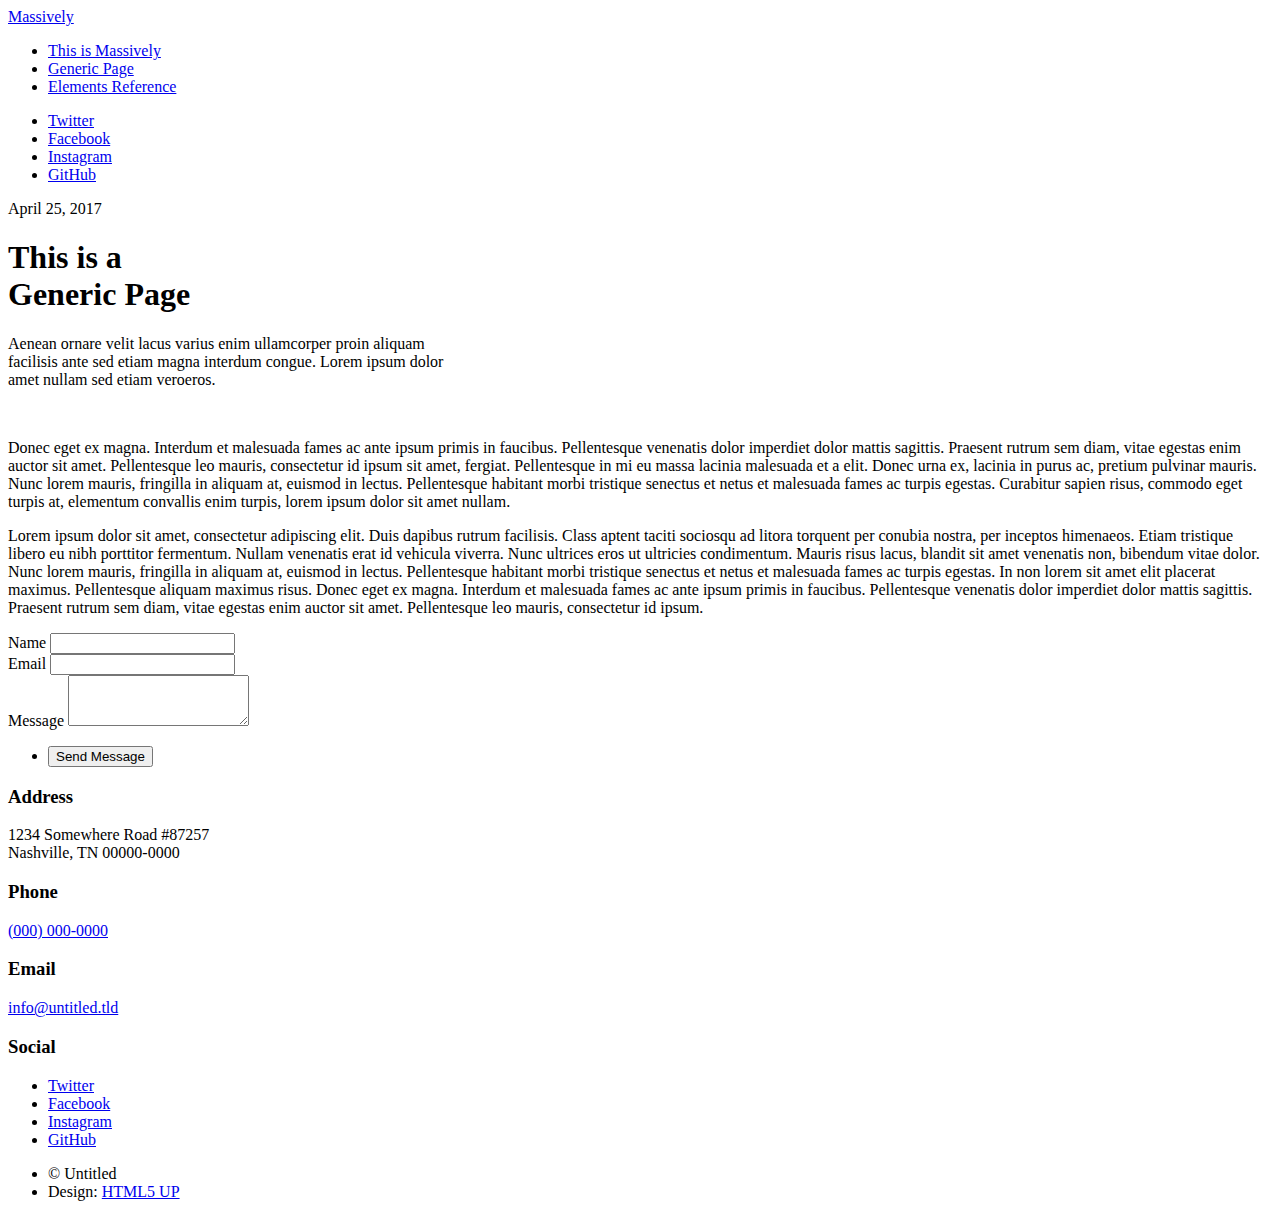
==== generic.html @ 92c09d1a "Added files for new website" ====
<!DOCTYPE HTML>
<!--
	Massively by HTML5 UP
	html5up.net | @ajlkn
	Free for personal and commercial use under the CCA 3.0 license (html5up.net/license)
-->
<html>
	<head>
		<title>Generic Page - Massively by HTML5 UP</title>
		<meta charset="utf-8" />
		<meta name="viewport" content="width=device-width, initial-scale=1, user-scalable=no" />
		<link rel="stylesheet" href="assets/css/main.css" />
		<noscript><link rel="stylesheet" href="assets/css/noscript.css" /></noscript>
	</head>
	<body class="is-preload">

		<!-- Wrapper -->
			<div id="wrapper">

				<!-- Header -->
					<header id="header">
						<a href="index.html" class="logo">Massively</a>
					</header>

				<!-- Nav -->
					<nav id="nav">
						<ul class="links">
							<li><a href="index.html">This is Massively</a></li>
							<li class="active"><a href="generic.html">Generic Page</a></li>
							<li><a href="elements.html">Elements Reference</a></li>
						</ul>
						<ul class="icons">
							<li><a href="#" class="icon brands fa-twitter"><span class="label">Twitter</span></a></li>
							<li><a href="#" class="icon brands fa-facebook-f"><span class="label">Facebook</span></a></li>
							<li><a href="#" class="icon brands fa-instagram"><span class="label">Instagram</span></a></li>
							<li><a href="#" class="icon brands fa-github"><span class="label">GitHub</span></a></li>
						</ul>
					</nav>

				<!-- Main -->
					<div id="main">

						<!-- Post -->
							<section class="post">
								<header class="major">
									<span class="date">April 25, 2017</span>
									<h1>This is a<br />
									Generic Page</h1>
									<p>Aenean ornare velit lacus varius enim ullamcorper proin aliquam<br />
									facilisis ante sed etiam magna interdum congue. Lorem ipsum dolor<br />
									amet nullam sed etiam veroeros.</p>
								</header>
								<div class="image main"><img src="images/pic01.jpg" alt="" /></div>
								<p>Donec eget ex magna. Interdum et malesuada fames ac ante ipsum primis in faucibus. Pellentesque venenatis dolor imperdiet dolor mattis sagittis. Praesent rutrum sem diam, vitae egestas enim auctor sit amet. Pellentesque leo mauris, consectetur id ipsum sit amet, fergiat. Pellentesque in mi eu massa lacinia malesuada et a elit. Donec urna ex, lacinia in purus ac, pretium pulvinar mauris. Nunc lorem mauris, fringilla in aliquam at, euismod in lectus. Pellentesque habitant morbi tristique senectus et netus et malesuada fames ac turpis egestas. Curabitur sapien risus, commodo eget turpis at, elementum convallis enim turpis, lorem ipsum dolor sit amet nullam.</p>
								<p>Lorem ipsum dolor sit amet, consectetur adipiscing elit. Duis dapibus rutrum facilisis. Class aptent taciti sociosqu ad litora torquent per conubia nostra, per inceptos himenaeos. Etiam tristique libero eu nibh porttitor fermentum. Nullam venenatis erat id vehicula viverra. Nunc ultrices eros ut ultricies condimentum. Mauris risus lacus, blandit sit amet venenatis non, bibendum vitae dolor. Nunc lorem mauris, fringilla in aliquam at, euismod in lectus. Pellentesque habitant morbi tristique senectus et netus et malesuada fames ac turpis egestas. In non lorem sit amet elit placerat maximus. Pellentesque aliquam maximus risus. Donec eget ex magna. Interdum et malesuada fames ac ante ipsum primis in faucibus. Pellentesque venenatis dolor imperdiet dolor mattis sagittis. Praesent rutrum sem diam, vitae egestas enim auctor sit amet. Pellentesque leo mauris, consectetur id ipsum.</p>
							</section>

					</div>

				<!-- Footer -->
					<footer id="footer">
						<section>
							<form method="post" action="#">
								<div class="fields">
									<div class="field">
										<label for="name">Name</label>
										<input type="text" name="name" id="name" />
									</div>
									<div class="field">
										<label for="email">Email</label>
										<input type="text" name="email" id="email" />
									</div>
									<div class="field">
										<label for="message">Message</label>
										<textarea name="message" id="message" rows="3"></textarea>
									</div>
								</div>
								<ul class="actions">
									<li><input type="submit" value="Send Message" /></li>
								</ul>
							</form>
						</section>
						<section class="split contact">
							<section class="alt">
								<h3>Address</h3>
								<p>1234 Somewhere Road #87257<br />
								Nashville, TN 00000-0000</p>
							</section>
							<section>
								<h3>Phone</h3>
								<p><a href="#">(000) 000-0000</a></p>
							</section>
							<section>
								<h3>Email</h3>
								<p><a href="#">info@untitled.tld</a></p>
							</section>
							<section>
								<h3>Social</h3>
								<ul class="icons alt">
									<li><a href="#" class="icon brands alt fa-twitter"><span class="label">Twitter</span></a></li>
									<li><a href="#" class="icon brands alt fa-facebook-f"><span class="label">Facebook</span></a></li>
									<li><a href="#" class="icon brands alt fa-instagram"><span class="label">Instagram</span></a></li>
									<li><a href="#" class="icon brands alt fa-github"><span class="label">GitHub</span></a></li>
								</ul>
							</section>
						</section>
					</footer>

				<!-- Copyright -->
					<div id="copyright">
						<ul><li>&copy; Untitled</li><li>Design: <a href="https://html5up.net">HTML5 UP</a></li></ul>
					</div>

			</div>

		<!-- Scripts -->
			<script src="assets/js/jquery.min.js"></script>
			<script src="assets/js/jquery.scrollex.min.js"></script>
			<script src="assets/js/jquery.scrolly.min.js"></script>
			<script src="assets/js/browser.min.js"></script>
			<script src="assets/js/breakpoints.min.js"></script>
			<script src="assets/js/util.js"></script>
			<script src="assets/js/main.js"></script>

	</body>
</html>
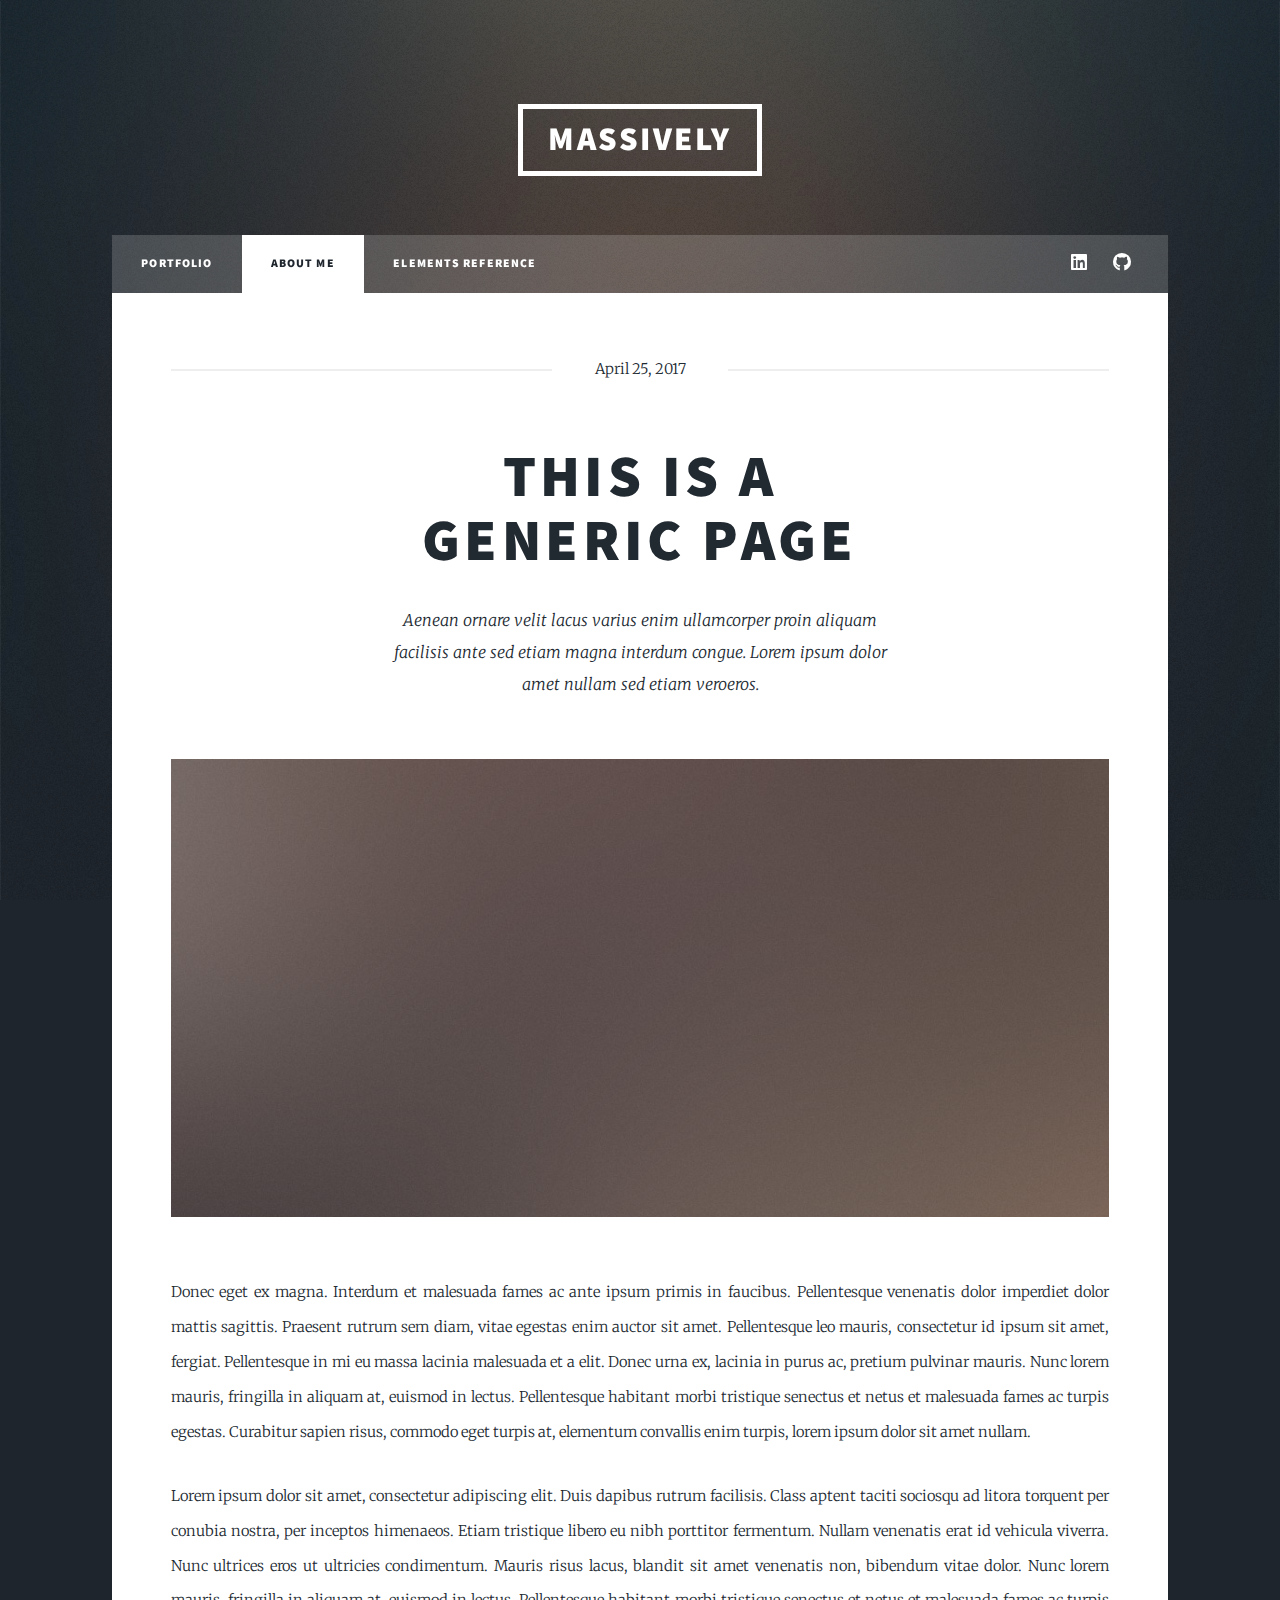
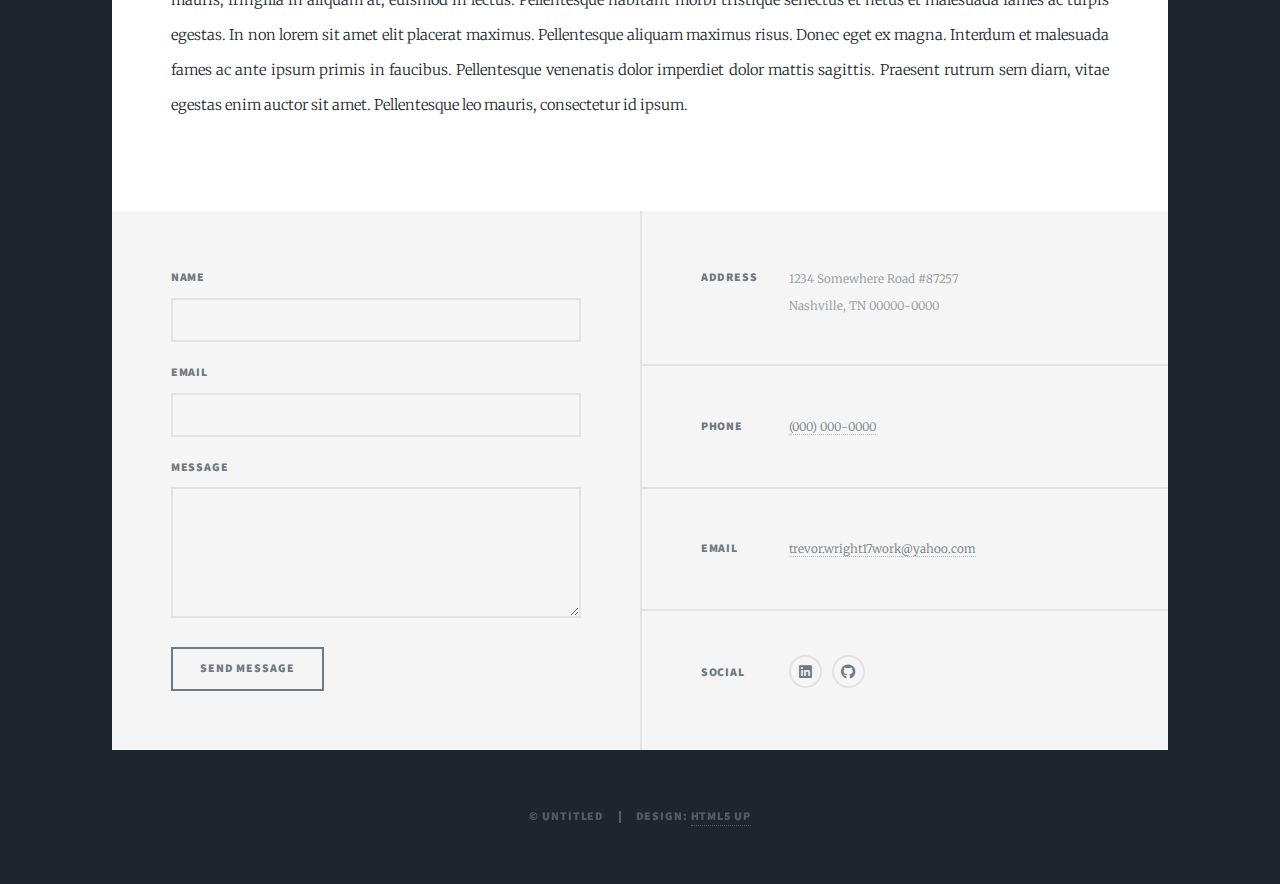
==== commit 36d21396: "updates to index.html and generic.html" ====
--- a/generic.html
+++ b/generic.html
@@ -25,15 +25,13 @@
 				<!-- Nav -->
 					<nav id="nav">
 						<ul class="links">
-							<li><a href="index.html">This is Massively</a></li>
-							<li class="active"><a href="generic.html">Generic Page</a></li>
+							<li><a href="index.html">Portfolio</a></li>
+							<li class="active"><a href="generic.html">About Me</a></li>
 							<li><a href="elements.html">Elements Reference</a></li>
 						</ul>
 						<ul class="icons">
-							<li><a href="#" class="icon brands fa-twitter"><span class="label">Twitter</span></a></li>
-							<li><a href="#" class="icon brands fa-facebook-f"><span class="label">Facebook</span></a></li>
-							<li><a href="#" class="icon brands fa-instagram"><span class="label">Instagram</span></a></li>
-							<li><a href="#" class="icon brands fa-github"><span class="label">GitHub</span></a></li>
+							<li><a href="#" class="icon brands fa-linkedin"><span class="label">linkedin</span></a></li>
+							<li><a href="https://github.com/Tearever" class="icon brands fa-github"><span class="label">GitHub</span></a></li>
 						</ul>
 					</nav>
 
@@ -92,14 +90,12 @@
 							</section>
 							<section>
 								<h3>Email</h3>
-								<p><a href="#">info@untitled.tld</a></p>
+								<p><a href="#">trevor.wright17work@yahoo.com</a></p>
 							</section>
 							<section>
 								<h3>Social</h3>
 								<ul class="icons alt">
-									<li><a href="#" class="icon brands alt fa-twitter"><span class="label">Twitter</span></a></li>
-									<li><a href="#" class="icon brands alt fa-facebook-f"><span class="label">Facebook</span></a></li>
-									<li><a href="#" class="icon brands alt fa-instagram"><span class="label">Instagram</span></a></li>
+									<li><a href="#" class="icon brands alt fa-linkedin"><span class="label">linkedin</span></a></li>
 									<li><a href="#" class="icon brands alt fa-github"><span class="label">GitHub</span></a></li>
 								</ul>
 							</section>
--- a/assets/css/main.css
+++ b/assets/css/main.css
@@ -0,0 +1,4689 @@
+@import url(fontawesome-all.min.css);
+@import url("https://fonts.googleapis.com/css?family=Merriweather:300,700,300italic,700italic|Source+Sans+Pro:900");
+
+/*
+	Massively by HTML5 UP
+	html5up.net | @ajlkn
+	Free for personal and commercial use under the CCA 3.0 license (html5up.net/license)
+*/
+
+html, body, div, span, applet, object,
+iframe, h1, h2, h3, h4, h5, h6, p, blockquote,
+pre, a, abbr, acronym, address, big, cite,
+code, del, dfn, em, img, ins, kbd, q, s, samp,
+small, strike, strong, sub, sup, tt, var, b,
+u, i, center, dl, dt, dd, ol, ul, li, fieldset,
+form, label, legend, table, caption, tbody,
+tfoot, thead, tr, th, td, article, aside,
+canvas, details, embed, figure, figcaption,
+footer, header, hgroup, menu, nav, output, ruby,
+section, summary, time, mark, audio, video {
+	margin: 0;
+	padding: 0;
+	border: 0;
+	font-size: 100%;
+	font: inherit;
+	vertical-align: baseline;}
+
+article, aside, details, figcaption, figure,
+footer, header, hgroup, menu, nav, section {
+	display: block;}
+
+body {
+	line-height: 1;
+}
+
+ol, ul {
+	list-style: none;
+}
+
+blockquote, q {
+	quotes: none;
+}
+
+	blockquote:before, blockquote:after, q:before, q:after {
+		content: '';
+		content: none;
+	}
+
+table {
+	border-collapse: collapse;
+	border-spacing: 0;
+}
+
+body {
+	-webkit-text-size-adjust: none;
+}
+
+mark {
+	background-color: transparent;
+	color: inherit;
+}
+
+input::-moz-focus-inner {
+	border: 0;
+	padding: 0;
+}
+
+input, select, textarea {
+	-moz-appearance: none;
+	-webkit-appearance: none;
+	-ms-appearance: none;
+	appearance: none;
+}
+
+/* Basic */
+
+	@-ms-viewport {
+		width: device-width;
+	}
+
+	body {
+		-ms-overflow-style: scrollbar;
+	}
+
+	@media screen and (max-width: 480px) {
+
+		html, body {
+			min-width: 320px;
+		}
+
+	}
+
+	html {
+		box-sizing: border-box;
+	}
+
+	*, *:before, *:after {
+		box-sizing: inherit;
+	}
+
+	body {
+		background-color: #1e252d;
+	}
+
+		body.is-preload *, body.is-preload *:before, body.is-preload *:after {
+			-moz-animation: none !important;
+			-webkit-animation: none !important;
+			-ms-animation: none !important;
+			animation: none !important;
+			-moz-transition: none !important;
+			-webkit-transition: none !important;
+			-ms-transition: none !important;
+			transition: none !important;
+		}
+
+/* Type */
+
+	html {
+		font-size: 16pt;
+	}
+
+		@media screen and (max-width: 1680px) {
+
+			html {
+				font-size: 12pt;
+			}
+
+		}
+
+		@media screen and (max-width: 1280px) {
+
+			html {
+				font-size: 11pt;
+			}
+
+		}
+
+		@media screen and (max-width: 360px) {
+
+			html {
+				font-size: 10pt;
+			}
+
+		}
+
+	body {
+		color: #212931;
+	}
+
+	body, input, select, textarea {
+		font-family: "Merriweather", Georgia, serif;
+		font-weight: 300;
+		font-size: 1rem;
+		line-height: 2.375;
+	}
+
+	a {
+		-moz-transition: color 0.2s ease-in-out, background-color 0.2s ease-in-out, border-color 0.2s ease-in-out, box-shadow 0.2s ease-in-out;
+		-webkit-transition: color 0.2s ease-in-out, background-color 0.2s ease-in-out, border-color 0.2s ease-in-out, box-shadow 0.2s ease-in-out;
+		-ms-transition: color 0.2s ease-in-out, background-color 0.2s ease-in-out, border-color 0.2s ease-in-out, box-shadow 0.2s ease-in-out;
+		transition: color 0.2s ease-in-out, background-color 0.2s ease-in-out, border-color 0.2s ease-in-out, box-shadow 0.2s ease-in-out;
+		border-bottom: dotted 1px;
+		text-decoration: none;
+	}
+
+		a:hover {
+			border-bottom-color: transparent;
+		}
+
+	strong, b {
+		font-weight: 600;
+	}
+
+	em, i {
+		font-style: italic;
+	}
+
+	p {
+		text-align: justify;
+		margin: 0 0 2rem 0;
+	}
+
+	h1, h2, h3, h4, h5, h6 {
+		font-family: "Source Sans Pro", Helvetica, sans-serif;
+		font-weight: 900;
+		line-height: 1.5;
+		letter-spacing: 0.075em;
+		text-transform: uppercase;
+		margin: 0 0 1rem 0;
+	}
+
+		h1 a, h2 a, h3 a, h4 a, h5 a, h6 a {
+			border-bottom: 0;
+			color: inherit;
+			text-decoration: none;
+		}
+
+	h1 {
+		font-size: 4rem;
+		line-height: 1.1;
+		margin: 0 0 2rem 0;
+	}
+
+	h2 {
+		font-size: 1.75rem;
+		line-height: 1.3;
+		margin: 0 0 1.5rem 0;
+	}
+
+	h3 {
+		font-size: 1.25rem;
+		margin: 0 0 1.5rem 0;
+	}
+
+	h4 {
+		font-size: 1rem;
+	}
+
+	h5 {
+		font-size: 0.9rem;
+	}
+
+	h6 {
+		font-size: 0.8rem;
+	}
+
+	sub {
+		font-size: 0.8rem;
+		position: relative;
+		top: 0.5rem;
+	}
+
+	sup {
+		font-size: 0.8rem;
+		position: relative;
+		top: -0.5rem;
+	}
+
+	blockquote {
+		border-left: solid 4px;
+		font-style: italic;
+		margin: 0 0 2rem 0;
+		padding: 0.5rem 0 0.5rem 2rem;
+	}
+
+	code {
+		border: solid 2px;
+		font-family: "Courier New", monospace;
+		font-size: 0.9rem;
+		margin: 0 0.25rem;
+		padding: 0.25rem 0.65rem;
+	}
+
+	pre {
+		-webkit-overflow-scrolling: touch;
+		font-family: "Courier New", monospace;
+		font-size: 0.9rem;
+		margin: 0 0 2rem 0;
+	}
+
+		pre code {
+			display: block;
+			line-height: 1.75;
+			padding: 1rem 1.5rem;
+			overflow-x: auto;
+		}
+
+	hr {
+		border: 0;
+		border-bottom: solid 2px;
+		margin: 3rem 0;
+	}
+
+		hr.major {
+			margin: 5rem 0;
+		}
+
+	.align-left {
+		text-align: left;
+	}
+
+	.align-center {
+		text-align: center;
+	}
+
+	.align-right {
+		text-align: right;
+	}
+
+	input, select, textarea {
+		color: #212931;
+	}
+
+	a {
+		color: #212931;
+		border-bottom-color: rgba(33, 41, 49, 0.5);
+	}
+
+		a:hover {
+			border-bottom-color: transparent;
+			color: #18bfef !important;
+		}
+
+	strong, b {
+		color: #212931;
+	}
+
+	h1, h2, h3, h4, h5, h6 {
+		color: #212931;
+	}
+
+	blockquote {
+		border-left-color: #eeeeee;
+	}
+
+	code {
+		background: rgba(220, 220, 220, 0.25);
+		border-color: #eeeeee;
+	}
+
+	hr {
+		border-bottom-color: #eeeeee;
+	}
+
+/* Row */
+
+	.row {
+		display: flex;
+		flex-wrap: wrap;
+		box-sizing: border-box;
+		align-items: stretch;
+	}
+
+		.row > * {
+			box-sizing: border-box;
+		}
+
+		.row.gtr-uniform > * > :last-child {
+			margin-bottom: 0;
+		}
+
+		.row.aln-left {
+			justify-content: flex-start;
+		}
+
+		.row.aln-center {
+			justify-content: center;
+		}
+
+		.row.aln-right {
+			justify-content: flex-end;
+		}
+
+		.row.aln-top {
+			align-items: flex-start;
+		}
+
+		.row.aln-middle {
+			align-items: center;
+		}
+
+		.row.aln-bottom {
+			align-items: flex-end;
+		}
+
+		.row > .imp {
+			order: -1;
+		}
+
+		.row > .col-1 {
+			width: 8.33333%;
+		}
+
+		.row > .off-1 {
+			margin-left: 8.33333%;
+		}
+
+		.row > .col-2 {
+			width: 16.66667%;
+		}
+
+		.row > .off-2 {
+			margin-left: 16.66667%;
+		}
+
+		.row > .col-3 {
+			width: 25%;
+		}
+
+		.row > .off-3 {
+			margin-left: 25%;
+		}
+
+		.row > .col-4 {
+			width: 33.33333%;
+		}
+
+		.row > .off-4 {
+			margin-left: 33.33333%;
+		}
+
+		.row > .col-5 {
+			width: 41.66667%;
+		}
+
+		.row > .off-5 {
+			margin-left: 41.66667%;
+		}
+
+		.row > .col-6 {
+			width: 50%;
+		}
+
+		.row > .off-6 {
+			margin-left: 50%;
+		}
+
+		.row > .col-7 {
+			width: 58.33333%;
+		}
+
+		.row > .off-7 {
+			margin-left: 58.33333%;
+		}
+
+		.row > .col-8 {
+			width: 66.66667%;
+		}
+
+		.row > .off-8 {
+			margin-left: 66.66667%;
+		}
+
+		.row > .col-9 {
+			width: 75%;
+		}
+
+		.row > .off-9 {
+			margin-left: 75%;
+		}
+
+		.row > .col-10 {
+			width: 83.33333%;
+		}
+
+		.row > .off-10 {
+			margin-left: 83.33333%;
+		}
+
+		.row > .col-11 {
+			width: 91.66667%;
+		}
+
+		.row > .off-11 {
+			margin-left: 91.66667%;
+		}
+
+		.row > .col-12 {
+			width: 100%;
+		}
+
+		.row > .off-12 {
+			margin-left: 100%;
+		}
+
+		.row.gtr-0 {
+			margin-top: 0;
+			margin-left: 0rem;
+		}
+
+			.row.gtr-0 > * {
+				padding: 0 0 0 0rem;
+			}
+
+			.row.gtr-0.gtr-uniform {
+				margin-top: 0rem;
+			}
+
+				.row.gtr-0.gtr-uniform > * {
+					padding-top: 0rem;
+				}
+
+		.row.gtr-25 {
+			margin-top: 0;
+			margin-left: -0.375rem;
+		}
+
+			.row.gtr-25 > * {
+				padding: 0 0 0 0.375rem;
+			}
+
+			.row.gtr-25.gtr-uniform {
+				margin-top: -0.375rem;
+			}
+
+				.row.gtr-25.gtr-uniform > * {
+					padding-top: 0.375rem;
+				}
+
+		.row.gtr-50 {
+			margin-top: 0;
+			margin-left: -0.75rem;
+		}
+
+			.row.gtr-50 > * {
+				padding: 0 0 0 0.75rem;
+			}
+
+			.row.gtr-50.gtr-uniform {
+				margin-top: -0.75rem;
+			}
+
+				.row.gtr-50.gtr-uniform > * {
+					padding-top: 0.75rem;
+				}
+
+		.row {
+			margin-top: 0;
+			margin-left: -1.5rem;
+		}
+
+			.row > * {
+				padding: 0 0 0 1.5rem;
+			}
+
+			.row.gtr-uniform {
+				margin-top: -1.5rem;
+			}
+
+				.row.gtr-uniform > * {
+					padding-top: 1.5rem;
+				}
+
+		.row.gtr-150 {
+			margin-top: 0;
+			margin-left: -2.25rem;
+		}
+
+			.row.gtr-150 > * {
+				padding: 0 0 0 2.25rem;
+			}
+
+			.row.gtr-150.gtr-uniform {
+				margin-top: -2.25rem;
+			}
+
+				.row.gtr-150.gtr-uniform > * {
+					padding-top: 2.25rem;
+				}
+
+		.row.gtr-200 {
+			margin-top: 0;
+			margin-left: -3rem;
+		}
+
+			.row.gtr-200 > * {
+				padding: 0 0 0 3rem;
+			}
+
+			.row.gtr-200.gtr-uniform {
+				margin-top: -3rem;
+			}
+
+				.row.gtr-200.gtr-uniform > * {
+					padding-top: 3rem;
+				}
+
+		@media screen and (max-width: 1680px) {
+
+			.row {
+				display: flex;
+				flex-wrap: wrap;
+				box-sizing: border-box;
+				align-items: stretch;
+			}
+
+				.row > * {
+					box-sizing: border-box;
+				}
+
+				.row.gtr-uniform > * > :last-child {
+					margin-bottom: 0;
+				}
+
+				.row.aln-left {
+					justify-content: flex-start;
+				}
+
+				.row.aln-center {
+					justify-content: center;
+				}
+
+				.row.aln-right {
+					justify-content: flex-end;
+				}
+
+				.row.aln-top {
+					align-items: flex-start;
+				}
+
+				.row.aln-middle {
+					align-items: center;
+				}
+
+				.row.aln-bottom {
+					align-items: flex-end;
+				}
+
+				.row > .imp-xlarge {
+					order: -1;
+				}
+
+				.row > .col-1-xlarge {
+					width: 8.33333%;
+				}
+
+				.row > .off-1-xlarge {
+					margin-left: 8.33333%;
+				}
+
+				.row > .col-2-xlarge {
+					width: 16.66667%;
+				}
+
+				.row > .off-2-xlarge {
+					margin-left: 16.66667%;
+				}
+
+				.row > .col-3-xlarge {
+					width: 25%;
+				}
+
+				.row > .off-3-xlarge {
+					margin-left: 25%;
+				}
+
+				.row > .col-4-xlarge {
+					width: 33.33333%;
+				}
+
+				.row > .off-4-xlarge {
+					margin-left: 33.33333%;
+				}
+
+				.row > .col-5-xlarge {
+					width: 41.66667%;
+				}
+
+				.row > .off-5-xlarge {
+					margin-left: 41.66667%;
+				}
+
+				.row > .col-6-xlarge {
+					width: 50%;
+				}
+
+				.row > .off-6-xlarge {
+					margin-left: 50%;
+				}
+
+				.row > .col-7-xlarge {
+					width: 58.33333%;
+				}
+
+				.row > .off-7-xlarge {
+					margin-left: 58.33333%;
+				}
+
+				.row > .col-8-xlarge {
+					width: 66.66667%;
+				}
+
+				.row > .off-8-xlarge {
+					margin-left: 66.66667%;
+				}
+
+				.row > .col-9-xlarge {
+					width: 75%;
+				}
+
+				.row > .off-9-xlarge {
+					margin-left: 75%;
+				}
+
+				.row > .col-10-xlarge {
+					width: 83.33333%;
+				}
+
+				.row > .off-10-xlarge {
+					margin-left: 83.33333%;
+				}
+
+				.row > .col-11-xlarge {
+					width: 91.66667%;
+				}
+
+				.row > .off-11-xlarge {
+					margin-left: 91.66667%;
+				}
+
+				.row > .col-12-xlarge {
+					width: 100%;
+				}
+
+				.row > .off-12-xlarge {
+					margin-left: 100%;
+				}
+
+				.row.gtr-0 {
+					margin-top: 0;
+					margin-left: 0rem;
+				}
+
+					.row.gtr-0 > * {
+						padding: 0 0 0 0rem;
+					}
+
+					.row.gtr-0.gtr-uniform {
+						margin-top: 0rem;
+					}
+
+						.row.gtr-0.gtr-uniform > * {
+							padding-top: 0rem;
+						}
+
+				.row.gtr-25 {
+					margin-top: 0;
+					margin-left: -0.375rem;
+				}
+
+					.row.gtr-25 > * {
+						padding: 0 0 0 0.375rem;
+					}
+
+					.row.gtr-25.gtr-uniform {
+						margin-top: -0.375rem;
+					}
+
+						.row.gtr-25.gtr-uniform > * {
+							padding-top: 0.375rem;
+						}
+
+				.row.gtr-50 {
+					margin-top: 0;
+					margin-left: -0.75rem;
+				}
+
+					.row.gtr-50 > * {
+						padding: 0 0 0 0.75rem;
+					}
+
+					.row.gtr-50.gtr-uniform {
+						margin-top: -0.75rem;
+					}
+
+						.row.gtr-50.gtr-uniform > * {
+							padding-top: 0.75rem;
+						}
+
+				.row {
+					margin-top: 0;
+					margin-left: -1.5rem;
+				}
+
+					.row > * {
+						padding: 0 0 0 1.5rem;
+					}
+
+					.row.gtr-uniform {
+						margin-top: -1.5rem;
+					}
+
+						.row.gtr-uniform > * {
+							padding-top: 1.5rem;
+						}
+
+				.row.gtr-150 {
+					margin-top: 0;
+					margin-left: -2.25rem;
+				}
+
+					.row.gtr-150 > * {
+						padding: 0 0 0 2.25rem;
+					}
+
+					.row.gtr-150.gtr-uniform {
+						margin-top: -2.25rem;
+					}
+
+						.row.gtr-150.gtr-uniform > * {
+							padding-top: 2.25rem;
+						}
+
+				.row.gtr-200 {
+					margin-top: 0;
+					margin-left: -3rem;
+				}
+
+					.row.gtr-200 > * {
+						padding: 0 0 0 3rem;
+					}
+
+					.row.gtr-200.gtr-uniform {
+						margin-top: -3rem;
+					}
+
+						.row.gtr-200.gtr-uniform > * {
+							padding-top: 3rem;
+						}
+
+		}
+
+		@media screen and (max-width: 1280px) {
+
+			.row {
+				display: flex;
+				flex-wrap: wrap;
+				box-sizing: border-box;
+				align-items: stretch;
+			}
+
+				.row > * {
+					box-sizing: border-box;
+				}
+
+				.row.gtr-uniform > * > :last-child {
+					margin-bottom: 0;
+				}
+
+				.row.aln-left {
+					justify-content: flex-start;
+				}
+
+				.row.aln-center {
+					justify-content: center;
+				}
+
+				.row.aln-right {
+					justify-content: flex-end;
+				}
+
+				.row.aln-top {
+					align-items: flex-start;
+				}
+
+				.row.aln-middle {
+					align-items: center;
+				}
+
+				.row.aln-bottom {
+					align-items: flex-end;
+				}
+
+				.row > .imp-large {
+					order: -1;
+				}
+
+				.row > .col-1-large {
+					width: 8.33333%;
+				}
+
+				.row > .off-1-large {
+					margin-left: 8.33333%;
+				}
+
+				.row > .col-2-large {
+					width: 16.66667%;
+				}
+
+				.row > .off-2-large {
+					margin-left: 16.66667%;
+				}
+
+				.row > .col-3-large {
+					width: 25%;
+				}
+
+				.row > .off-3-large {
+					margin-left: 25%;
+				}
+
+				.row > .col-4-large {
+					width: 33.33333%;
+				}
+
+				.row > .off-4-large {
+					margin-left: 33.33333%;
+				}
+
+				.row > .col-5-large {
+					width: 41.66667%;
+				}
+
+				.row > .off-5-large {
+					margin-left: 41.66667%;
+				}
+
+				.row > .col-6-large {
+					width: 50%;
+				}
+
+				.row > .off-6-large {
+					margin-left: 50%;
+				}
+
+				.row > .col-7-large {
+					width: 58.33333%;
+				}
+
+				.row > .off-7-large {
+					margin-left: 58.33333%;
+				}
+
+				.row > .col-8-large {
+					width: 66.66667%;
+				}
+
+				.row > .off-8-large {
+					margin-left: 66.66667%;
+				}
+
+				.row > .col-9-large {
+					width: 75%;
+				}
+
+				.row > .off-9-large {
+					margin-left: 75%;
+				}
+
+				.row > .col-10-large {
+					width: 83.33333%;
+				}
+
+				.row > .off-10-large {
+					margin-left: 83.33333%;
+				}
+
+				.row > .col-11-large {
+					width: 91.66667%;
+				}
+
+				.row > .off-11-large {
+					margin-left: 91.66667%;
+				}
+
+				.row > .col-12-large {
+					width: 100%;
+				}
+
+				.row > .off-12-large {
+					margin-left: 100%;
+				}
+
+				.row.gtr-0 {
+					margin-top: 0;
+					margin-left: 0rem;
+				}
+
+					.row.gtr-0 > * {
+						padding: 0 0 0 0rem;
+					}
+
+					.row.gtr-0.gtr-uniform {
+						margin-top: 0rem;
+					}
+
+						.row.gtr-0.gtr-uniform > * {
+							padding-top: 0rem;
+						}
+
+				.row.gtr-25 {
+					margin-top: 0;
+					margin-left: -0.375rem;
+				}
+
+					.row.gtr-25 > * {
+						padding: 0 0 0 0.375rem;
+					}
+
+					.row.gtr-25.gtr-uniform {
+						margin-top: -0.375rem;
+					}
+
+						.row.gtr-25.gtr-uniform > * {
+							padding-top: 0.375rem;
+						}
+
+				.row.gtr-50 {
+					margin-top: 0;
+					margin-left: -0.75rem;
+				}
+
+					.row.gtr-50 > * {
+						padding: 0 0 0 0.75rem;
+					}
+
+					.row.gtr-50.gtr-uniform {
+						margin-top: -0.75rem;
+					}
+
+						.row.gtr-50.gtr-uniform > * {
+							padding-top: 0.75rem;
+						}
+
+				.row {
+					margin-top: 0;
+					margin-left: -1.5rem;
+				}
+
+					.row > * {
+						padding: 0 0 0 1.5rem;
+					}
+
+					.row.gtr-uniform {
+						margin-top: -1.5rem;
+					}
+
+						.row.gtr-uniform > * {
+							padding-top: 1.5rem;
+						}
+
+				.row.gtr-150 {
+					margin-top: 0;
+					margin-left: -2.25rem;
+				}
+
+					.row.gtr-150 > * {
+						padding: 0 0 0 2.25rem;
+					}
+
+					.row.gtr-150.gtr-uniform {
+						margin-top: -2.25rem;
+					}
+
+						.row.gtr-150.gtr-uniform > * {
+							padding-top: 2.25rem;
+						}
+
+				.row.gtr-200 {
+					margin-top: 0;
+					margin-left: -3rem;
+				}
+
+					.row.gtr-200 > * {
+						padding: 0 0 0 3rem;
+					}
+
+					.row.gtr-200.gtr-uniform {
+						margin-top: -3rem;
+					}
+
+						.row.gtr-200.gtr-uniform > * {
+							padding-top: 3rem;
+						}
+
+		}
+
+		@media screen and (max-width: 980px) {
+
+			.row {
+				display: flex;
+				flex-wrap: wrap;
+				box-sizing: border-box;
+				align-items: stretch;
+			}
+
+				.row > * {
+					box-sizing: border-box;
+				}
+
+				.row.gtr-uniform > * > :last-child {
+					margin-bottom: 0;
+				}
+
+				.row.aln-left {
+					justify-content: flex-start;
+				}
+
+				.row.aln-center {
+					justify-content: center;
+				}
+
+				.row.aln-right {
+					justify-content: flex-end;
+				}
+
+				.row.aln-top {
+					align-items: flex-start;
+				}
+
+				.row.aln-middle {
+					align-items: center;
+				}
+
+				.row.aln-bottom {
+					align-items: flex-end;
+				}
+
+				.row > .imp-medium {
+					order: -1;
+				}
+
+				.row > .col-1-medium {
+					width: 8.33333%;
+				}
+
+				.row > .off-1-medium {
+					margin-left: 8.33333%;
+				}
+
+				.row > .col-2-medium {
+					width: 16.66667%;
+				}
+
+				.row > .off-2-medium {
+					margin-left: 16.66667%;
+				}
+
+				.row > .col-3-medium {
+					width: 25%;
+				}
+
+				.row > .off-3-medium {
+					margin-left: 25%;
+				}
+
+				.row > .col-4-medium {
+					width: 33.33333%;
+				}
+
+				.row > .off-4-medium {
+					margin-left: 33.33333%;
+				}
+
+				.row > .col-5-medium {
+					width: 41.66667%;
+				}
+
+				.row > .off-5-medium {
+					margin-left: 41.66667%;
+				}
+
+				.row > .col-6-medium {
+					width: 50%;
+				}
+
+				.row > .off-6-medium {
+					margin-left: 50%;
+				}
+
+				.row > .col-7-medium {
+					width: 58.33333%;
+				}
+
+				.row > .off-7-medium {
+					margin-left: 58.33333%;
+				}
+
+				.row > .col-8-medium {
+					width: 66.66667%;
+				}
+
+				.row > .off-8-medium {
+					margin-left: 66.66667%;
+				}
+
+				.row > .col-9-medium {
+					width: 75%;
+				}
+
+				.row > .off-9-medium {
+					margin-left: 75%;
+				}
+
+				.row > .col-10-medium {
+					width: 83.33333%;
+				}
+
+				.row > .off-10-medium {
+					margin-left: 83.33333%;
+				}
+
+				.row > .col-11-medium {
+					width: 91.66667%;
+				}
+
+				.row > .off-11-medium {
+					margin-left: 91.66667%;
+				}
+
+				.row > .col-12-medium {
+					width: 100%;
+				}
+
+				.row > .off-12-medium {
+					margin-left: 100%;
+				}
+
+				.row.gtr-0 {
+					margin-top: 0;
+					margin-left: 0rem;
+				}
+
+					.row.gtr-0 > * {
+						padding: 0 0 0 0rem;
+					}
+
+					.row.gtr-0.gtr-uniform {
+						margin-top: 0rem;
+					}
+
+						.row.gtr-0.gtr-uniform > * {
+							padding-top: 0rem;
+						}
+
+				.row.gtr-25 {
+					margin-top: 0;
+					margin-left: -0.375rem;
+				}
+
+					.row.gtr-25 > * {
+						padding: 0 0 0 0.375rem;
+					}
+
+					.row.gtr-25.gtr-uniform {
+						margin-top: -0.375rem;
+					}
+
+						.row.gtr-25.gtr-uniform > * {
+							padding-top: 0.375rem;
+						}
+
+				.row.gtr-50 {
+					margin-top: 0;
+					margin-left: -0.75rem;
+				}
+
+					.row.gtr-50 > * {
+						padding: 0 0 0 0.75rem;
+					}
+
+					.row.gtr-50.gtr-uniform {
+						margin-top: -0.75rem;
+					}
+
+						.row.gtr-50.gtr-uniform > * {
+							padding-top: 0.75rem;
+						}
+
+				.row {
+					margin-top: 0;
+					margin-left: -1.5rem;
+				}
+
+					.row > * {
+						padding: 0 0 0 1.5rem;
+					}
+
+					.row.gtr-uniform {
+						margin-top: -1.5rem;
+					}
+
+						.row.gtr-uniform > * {
+							padding-top: 1.5rem;
+						}
+
+				.row.gtr-150 {
+					margin-top: 0;
+					margin-left: -2.25rem;
+				}
+
+					.row.gtr-150 > * {
+						padding: 0 0 0 2.25rem;
+					}
+
+					.row.gtr-150.gtr-uniform {
+						margin-top: -2.25rem;
+					}
+
+						.row.gtr-150.gtr-uniform > * {
+							padding-top: 2.25rem;
+						}
+
+				.row.gtr-200 {
+					margin-top: 0;
+					margin-left: -3rem;
+				}
+
+					.row.gtr-200 > * {
+						padding: 0 0 0 3rem;
+					}
+
+					.row.gtr-200.gtr-uniform {
+						margin-top: -3rem;
+					}
+
+						.row.gtr-200.gtr-uniform > * {
+							padding-top: 3rem;
+						}
+
+		}
+
+		@media screen and (max-width: 736px) {
+
+			.row {
+				display: flex;
+				flex-wrap: wrap;
+				box-sizing: border-box;
+				align-items: stretch;
+			}
+
+				.row > * {
+					box-sizing: border-box;
+				}
+
+				.row.gtr-uniform > * > :last-child {
+					margin-bottom: 0;
+				}
+
+				.row.aln-left {
+					justify-content: flex-start;
+				}
+
+				.row.aln-center {
+					justify-content: center;
+				}
+
+				.row.aln-right {
+					justify-content: flex-end;
+				}
+
+				.row.aln-top {
+					align-items: flex-start;
+				}
+
+				.row.aln-middle {
+					align-items: center;
+				}
+
+				.row.aln-bottom {
+					align-items: flex-end;
+				}
+
+				.row > .imp-small {
+					order: -1;
+				}
+
+				.row > .col-1-small {
+					width: 8.33333%;
+				}
+
+				.row > .off-1-small {
+					margin-left: 8.33333%;
+				}
+
+				.row > .col-2-small {
+					width: 16.66667%;
+				}
+
+				.row > .off-2-small {
+					margin-left: 16.66667%;
+				}
+
+				.row > .col-3-small {
+					width: 25%;
+				}
+
+				.row > .off-3-small {
+					margin-left: 25%;
+				}
+
+				.row > .col-4-small {
+					width: 33.33333%;
+				}
+
+				.row > .off-4-small {
+					margin-left: 33.33333%;
+				}
+
+				.row > .col-5-small {
+					width: 41.66667%;
+				}
+
+				.row > .off-5-small {
+					margin-left: 41.66667%;
+				}
+
+				.row > .col-6-small {
+					width: 50%;
+				}
+
+				.row > .off-6-small {
+					margin-left: 50%;
+				}
+
+				.row > .col-7-small {
+					width: 58.33333%;
+				}
+
+				.row > .off-7-small {
+					margin-left: 58.33333%;
+				}
+
+				.row > .col-8-small {
+					width: 66.66667%;
+				}
+
+				.row > .off-8-small {
+					margin-left: 66.66667%;
+				}
+
+				.row > .col-9-small {
+					width: 75%;
+				}
+
+				.row > .off-9-small {
+					margin-left: 75%;
+				}
+
+				.row > .col-10-small {
+					width: 83.33333%;
+				}
+
+				.row > .off-10-small {
+					margin-left: 83.33333%;
+				}
+
+				.row > .col-11-small {
+					width: 91.66667%;
+				}
+
+				.row > .off-11-small {
+					margin-left: 91.66667%;
+				}
+
+				.row > .col-12-small {
+					width: 100%;
+				}
+
+				.row > .off-12-small {
+					margin-left: 100%;
+				}
+
+				.row.gtr-0 {
+					margin-top: 0;
+					margin-left: 0rem;
+				}
+
+					.row.gtr-0 > * {
+						padding: 0 0 0 0rem;
+					}
+
+					.row.gtr-0.gtr-uniform {
+						margin-top: 0rem;
+					}
+
+						.row.gtr-0.gtr-uniform > * {
+							padding-top: 0rem;
+						}
+
+				.row.gtr-25 {
+					margin-top: 0;
+					margin-left: -0.375rem;
+				}
+
+					.row.gtr-25 > * {
+						padding: 0 0 0 0.375rem;
+					}
+
+					.row.gtr-25.gtr-uniform {
+						margin-top: -0.375rem;
+					}
+
+						.row.gtr-25.gtr-uniform > * {
+							padding-top: 0.375rem;
+						}
+
+				.row.gtr-50 {
+					margin-top: 0;
+					margin-left: -0.75rem;
+				}
+
+					.row.gtr-50 > * {
+						padding: 0 0 0 0.75rem;
+					}
+
+					.row.gtr-50.gtr-uniform {
+						margin-top: -0.75rem;
+					}
+
+						.row.gtr-50.gtr-uniform > * {
+							padding-top: 0.75rem;
+						}
+
+				.row {
+					margin-top: 0;
+					margin-left: -1.5rem;
+				}
+
+					.row > * {
+						padding: 0 0 0 1.5rem;
+					}
+
+					.row.gtr-uniform {
+						margin-top: -1.5rem;
+					}
+
+						.row.gtr-uniform > * {
+							padding-top: 1.5rem;
+						}
+
+				.row.gtr-150 {
+					margin-top: 0;
+					margin-left: -2.25rem;
+				}
+
+					.row.gtr-150 > * {
+						padding: 0 0 0 2.25rem;
+					}
+
+					.row.gtr-150.gtr-uniform {
+						margin-top: -2.25rem;
+					}
+
+						.row.gtr-150.gtr-uniform > * {
+							padding-top: 2.25rem;
+						}
+
+				.row.gtr-200 {
+					margin-top: 0;
+					margin-left: -3rem;
+				}
+
+					.row.gtr-200 > * {
+						padding: 0 0 0 3rem;
+					}
+
+					.row.gtr-200.gtr-uniform {
+						margin-top: -3rem;
+					}
+
+						.row.gtr-200.gtr-uniform > * {
+							padding-top: 3rem;
+						}
+
+		}
+
+		@media screen and (max-width: 480px) {
+
+			.row {
+				display: flex;
+				flex-wrap: wrap;
+				box-sizing: border-box;
+				align-items: stretch;
+			}
+
+				.row > * {
+					box-sizing: border-box;
+				}
+
+				.row.gtr-uniform > * > :last-child {
+					margin-bottom: 0;
+				}
+
+				.row.aln-left {
+					justify-content: flex-start;
+				}
+
+				.row.aln-center {
+					justify-content: center;
+				}
+
+				.row.aln-right {
+					justify-content: flex-end;
+				}
+
+				.row.aln-top {
+					align-items: flex-start;
+				}
+
+				.row.aln-middle {
+					align-items: center;
+				}
+
+				.row.aln-bottom {
+					align-items: flex-end;
+				}
+
+				.row > .imp-xsmall {
+					order: -1;
+				}
+
+				.row > .col-1-xsmall {
+					width: 8.33333%;
+				}
+
+				.row > .off-1-xsmall {
+					margin-left: 8.33333%;
+				}
+
+				.row > .col-2-xsmall {
+					width: 16.66667%;
+				}
+
+				.row > .off-2-xsmall {
+					margin-left: 16.66667%;
+				}
+
+				.row > .col-3-xsmall {
+					width: 25%;
+				}
+
+				.row > .off-3-xsmall {
+					margin-left: 25%;
+				}
+
+				.row > .col-4-xsmall {
+					width: 33.33333%;
+				}
+
+				.row > .off-4-xsmall {
+					margin-left: 33.33333%;
+				}
+
+				.row > .col-5-xsmall {
+					width: 41.66667%;
+				}
+
+				.row > .off-5-xsmall {
+					margin-left: 41.66667%;
+				}
+
+				.row > .col-6-xsmall {
+					width: 50%;
+				}
+
+				.row > .off-6-xsmall {
+					margin-left: 50%;
+				}
+
+				.row > .col-7-xsmall {
+					width: 58.33333%;
+				}
+
+				.row > .off-7-xsmall {
+					margin-left: 58.33333%;
+				}
+
+				.row > .col-8-xsmall {
+					width: 66.66667%;
+				}
+
+				.row > .off-8-xsmall {
+					margin-left: 66.66667%;
+				}
+
+				.row > .col-9-xsmall {
+					width: 75%;
+				}
+
+				.row > .off-9-xsmall {
+					margin-left: 75%;
+				}
+
+				.row > .col-10-xsmall {
+					width: 83.33333%;
+				}
+
+				.row > .off-10-xsmall {
+					margin-left: 83.33333%;
+				}
+
+				.row > .col-11-xsmall {
+					width: 91.66667%;
+				}
+
+				.row > .off-11-xsmall {
+					margin-left: 91.66667%;
+				}
+
+				.row > .col-12-xsmall {
+					width: 100%;
+				}
+
+				.row > .off-12-xsmall {
+					margin-left: 100%;
+				}
+
+				.row.gtr-0 {
+					margin-top: 0;
+					margin-left: 0rem;
+				}
+
+					.row.gtr-0 > * {
+						padding: 0 0 0 0rem;
+					}
+
+					.row.gtr-0.gtr-uniform {
+						margin-top: 0rem;
+					}
+
+						.row.gtr-0.gtr-uniform > * {
+							padding-top: 0rem;
+						}
+
+				.row.gtr-25 {
+					margin-top: 0;
+					margin-left: -0.375rem;
+				}
+
+					.row.gtr-25 > * {
+						padding: 0 0 0 0.375rem;
+					}
+
+					.row.gtr-25.gtr-uniform {
+						margin-top: -0.375rem;
+					}
+
+						.row.gtr-25.gtr-uniform > * {
+							padding-top: 0.375rem;
+						}
+
+				.row.gtr-50 {
+					margin-top: 0;
+					margin-left: -0.75rem;
+				}
+
+					.row.gtr-50 > * {
+						padding: 0 0 0 0.75rem;
+					}
+
+					.row.gtr-50.gtr-uniform {
+						margin-top: -0.75rem;
+					}
+
+						.row.gtr-50.gtr-uniform > * {
+							padding-top: 0.75rem;
+						}
+
+				.row {
+					margin-top: 0;
+					margin-left: -1.5rem;
+				}
+
+					.row > * {
+						padding: 0 0 0 1.5rem;
+					}
+
+					.row.gtr-uniform {
+						margin-top: -1.5rem;
+					}
+
+						.row.gtr-uniform > * {
+							padding-top: 1.5rem;
+						}
+
+				.row.gtr-150 {
+					margin-top: 0;
+					margin-left: -2.25rem;
+				}
+
+					.row.gtr-150 > * {
+						padding: 0 0 0 2.25rem;
+					}
+
+					.row.gtr-150.gtr-uniform {
+						margin-top: -2.25rem;
+					}
+
+						.row.gtr-150.gtr-uniform > * {
+							padding-top: 2.25rem;
+						}
+
+				.row.gtr-200 {
+					margin-top: 0;
+					margin-left: -3rem;
+				}
+
+					.row.gtr-200 > * {
+						padding: 0 0 0 3rem;
+					}
+
+					.row.gtr-200.gtr-uniform {
+						margin-top: -3rem;
+					}
+
+						.row.gtr-200.gtr-uniform > * {
+							padding-top: 3rem;
+						}
+
+		}
+
+		@media screen and (max-width: 360px) {
+
+			.row {
+				display: flex;
+				flex-wrap: wrap;
+				box-sizing: border-box;
+				align-items: stretch;
+			}
+
+				.row > * {
+					box-sizing: border-box;
+				}
+
+				.row.gtr-uniform > * > :last-child {
+					margin-bottom: 0;
+				}
+
+				.row.aln-left {
+					justify-content: flex-start;
+				}
+
+				.row.aln-center {
+					justify-content: center;
+				}
+
+				.row.aln-right {
+					justify-content: flex-end;
+				}
+
+				.row.aln-top {
+					align-items: flex-start;
+				}
+
+				.row.aln-middle {
+					align-items: center;
+				}
+
+				.row.aln-bottom {
+					align-items: flex-end;
+				}
+
+				.row > .imp-xxsmall {
+					order: -1;
+				}
+
+				.row > .col-1-xxsmall {
+					width: 8.33333%;
+				}
+
+				.row > .off-1-xxsmall {
+					margin-left: 8.33333%;
+				}
+
+				.row > .col-2-xxsmall {
+					width: 16.66667%;
+				}
+
+				.row > .off-2-xxsmall {
+					margin-left: 16.66667%;
+				}
+
+				.row > .col-3-xxsmall {
+					width: 25%;
+				}
+
+				.row > .off-3-xxsmall {
+					margin-left: 25%;
+				}
+
+				.row > .col-4-xxsmall {
+					width: 33.33333%;
+				}
+
+				.row > .off-4-xxsmall {
+					margin-left: 33.33333%;
+				}
+
+				.row > .col-5-xxsmall {
+					width: 41.66667%;
+				}
+
+				.row > .off-5-xxsmall {
+					margin-left: 41.66667%;
+				}
+
+				.row > .col-6-xxsmall {
+					width: 50%;
+				}
+
+				.row > .off-6-xxsmall {
+					margin-left: 50%;
+				}
+
+				.row > .col-7-xxsmall {
+					width: 58.33333%;
+				}
+
+				.row > .off-7-xxsmall {
+					margin-left: 58.33333%;
+				}
+
+				.row > .col-8-xxsmall {
+					width: 66.66667%;
+				}
+
+				.row > .off-8-xxsmall {
+					margin-left: 66.66667%;
+				}
+
+				.row > .col-9-xxsmall {
+					width: 75%;
+				}
+
+				.row > .off-9-xxsmall {
+					margin-left: 75%;
+				}
+
+				.row > .col-10-xxsmall {
+					width: 83.33333%;
+				}
+
+				.row > .off-10-xxsmall {
+					margin-left: 83.33333%;
+				}
+
+				.row > .col-11-xxsmall {
+					width: 91.66667%;
+				}
+
+				.row > .off-11-xxsmall {
+					margin-left: 91.66667%;
+				}
+
+				.row > .col-12-xxsmall {
+					width: 100%;
+				}
+
+				.row > .off-12-xxsmall {
+					margin-left: 100%;
+				}
+
+				.row.gtr-0 {
+					margin-top: 0;
+					margin-left: 0rem;
+				}
+
+					.row.gtr-0 > * {
+						padding: 0 0 0 0rem;
+					}
+
+					.row.gtr-0.gtr-uniform {
+						margin-top: 0rem;
+					}
+
+						.row.gtr-0.gtr-uniform > * {
+							padding-top: 0rem;
+						}
+
+				.row.gtr-25 {
+					margin-top: 0;
+					margin-left: -0.375rem;
+				}
+
+					.row.gtr-25 > * {
+						padding: 0 0 0 0.375rem;
+					}
+
+					.row.gtr-25.gtr-uniform {
+						margin-top: -0.375rem;
+					}
+
+						.row.gtr-25.gtr-uniform > * {
+							padding-top: 0.375rem;
+						}
+
+				.row.gtr-50 {
+					margin-top: 0;
+					margin-left: -0.75rem;
+				}
+
+					.row.gtr-50 > * {
+						padding: 0 0 0 0.75rem;
+					}
+
+					.row.gtr-50.gtr-uniform {
+						margin-top: -0.75rem;
+					}
+
+						.row.gtr-50.gtr-uniform > * {
+							padding-top: 0.75rem;
+						}
+
+				.row {
+					margin-top: 0;
+					margin-left: -1.5rem;
+				}
+
+					.row > * {
+						padding: 0 0 0 1.5rem;
+					}
+
+					.row.gtr-uniform {
+						margin-top: -1.5rem;
+					}
+
+						.row.gtr-uniform > * {
+							padding-top: 1.5rem;
+						}
+
+				.row.gtr-150 {
+					margin-top: 0;
+					margin-left: -2.25rem;
+				}
+
+					.row.gtr-150 > * {
+						padding: 0 0 0 2.25rem;
+					}
+
+					.row.gtr-150.gtr-uniform {
+						margin-top: -2.25rem;
+					}
+
+						.row.gtr-150.gtr-uniform > * {
+							padding-top: 2.25rem;
+						}
+
+				.row.gtr-200 {
+					margin-top: 0;
+					margin-left: -3rem;
+				}
+
+					.row.gtr-200 > * {
+						padding: 0 0 0 3rem;
+					}
+
+					.row.gtr-200.gtr-uniform {
+						margin-top: -3rem;
+					}
+
+						.row.gtr-200.gtr-uniform > * {
+							padding-top: 3rem;
+						}
+
+		}
+
+/* Box */
+
+	.box {
+		border: solid 2px;
+		margin-bottom: 2rem;
+		padding: 1.5rem;
+	}
+
+		.box > :last-child,
+		.box > :last-child > :last-child,
+		.box > :last-child > :last-child > :last-child {
+			margin-bottom: 0;
+		}
+
+		.box.alt {
+			border: 0;
+			border-radius: 0;
+			padding: 0;
+		}
+
+	.box {
+		border-color: #eeeeee;
+	}
+
+/* Button */
+
+	input[type="submit"],
+	input[type="reset"],
+	input[type="button"],
+	button,
+	.button {
+		-moz-appearance: none;
+		-webkit-appearance: none;
+		-ms-appearance: none;
+		appearance: none;
+		-moz-transition: background-color 0.2s ease-in-out, box-shadow 0.2s ease-in-out, color 0.2s ease-in-out;
+		-webkit-transition: background-color 0.2s ease-in-out, box-shadow 0.2s ease-in-out, color 0.2s ease-in-out;
+		-ms-transition: background-color 0.2s ease-in-out, box-shadow 0.2s ease-in-out, color 0.2s ease-in-out;
+		transition: background-color 0.2s ease-in-out, box-shadow 0.2s ease-in-out, color 0.2s ease-in-out;
+		border: 0;
+		border-radius: 0;
+		cursor: pointer;
+		display: inline-block;
+		font-family: "Source Sans Pro", Helvetica, sans-serif;
+		font-size: 0.8rem;
+		font-weight: 900;
+		letter-spacing: 0.075em;
+		height: 3rem;
+		line-height: 3rem;
+		padding: 0 2rem;
+		text-align: center;
+		text-decoration: none;
+		text-transform: uppercase;
+		white-space: nowrap;
+	}
+
+		input[type="submit"].icon:before,
+		input[type="reset"].icon:before,
+		input[type="button"].icon:before,
+		button.icon:before,
+		.button.icon:before {
+			margin-right: 0.5rem;
+		}
+
+		input[type="submit"].icon.solo,
+		input[type="reset"].icon.solo,
+		input[type="button"].icon.solo,
+		button.icon.solo,
+		.button.icon.solo {
+			position: relative;
+			width: 4rem;
+			height: 4rem;
+			line-height: 4rem;
+			border-radius: 4rem;
+			text-indent: 4rem;
+			overflow: hidden;
+			padding: 0;
+			white-space: nowrap;
+		}
+
+			input[type="submit"].icon.solo:before,
+			input[type="reset"].icon.solo:before,
+			input[type="button"].icon.solo:before,
+			button.icon.solo:before,
+			.button.icon.solo:before {
+				position: absolute;
+				display: block;
+				top: 0;
+				left: 0;
+				width: inherit;
+				height: inherit;
+				line-height: inherit;
+				font-size: 1.25rem;
+				margin-right: 0;
+				text-align: center;
+				text-indent: 0;
+			}
+
+		input[type="submit"].fit,
+		input[type="reset"].fit,
+		input[type="button"].fit,
+		button.fit,
+		.button.fit {
+			width: 100%;
+		}
+
+		input[type="submit"].small,
+		input[type="reset"].small,
+		input[type="button"].small,
+		button.small,
+		.button.small {
+			font-size: 0.7rem;
+			height: 2.5rem;
+			line-height: 2.5rem;
+			padding: 0 1.5rem;
+		}
+
+		input[type="submit"].large,
+		input[type="reset"].large,
+		input[type="button"].large,
+		button.large,
+		.button.large {
+			font-size: 0.9rem;
+			height: 3.5rem;
+			line-height: 3.5rem;
+			padding: 0 2.75rem;
+		}
+
+		@media screen and (max-width: 980px) {
+
+			input[type="submit"],
+			input[type="reset"],
+			input[type="button"],
+			button,
+			.button {
+				font-size: 0.9rem;
+				height: 3.25rem;
+				line-height: 3.25rem;
+			}
+
+				input[type="submit"].large,
+				input[type="reset"].large,
+				input[type="button"].large,
+				button.large,
+				.button.large {
+					font-size: 1rem;
+					height: 3.75rem;
+					line-height: 3.75rem;
+				}
+
+		}
+
+		input[type="submit"].disabled, input[type="submit"]:disabled,
+		input[type="reset"].disabled,
+		input[type="reset"]:disabled,
+		input[type="button"].disabled,
+		input[type="button"]:disabled,
+		button.disabled,
+		button:disabled,
+		.button.disabled,
+		.button:disabled {
+			pointer-events: none;
+			opacity: 0.25;
+		}
+
+	input[type="submit"],
+	input[type="reset"],
+	input[type="button"],
+	button,
+	.button {
+		background-color: transparent;
+		box-shadow: inset 0 0 0 2px #212931;
+		color: #212931 !important;
+	}
+
+		input[type="submit"]:hover,
+		input[type="reset"]:hover,
+		input[type="button"]:hover,
+		button:hover,
+		.button:hover {
+			box-shadow: inset 0 0 0 2px #18bfef;
+			color: #18bfef !important;
+		}
+
+		input[type="submit"].primary,
+		input[type="reset"].primary,
+		input[type="button"].primary,
+		button.primary,
+		.button.primary {
+			background-color: #212931;
+			box-shadow: none;
+			color: #ffffff !important;
+		}
+
+			input[type="submit"].primary:hover,
+			input[type="reset"].primary:hover,
+			input[type="button"].primary:hover,
+			button.primary:hover,
+			.button.primary:hover {
+				background-color: #18bfef;
+			}
+
+/* Form */
+
+	form {
+		margin: 0 0 2rem 0;
+	}
+
+		form > :last-child {
+			margin-bottom: 0;
+		}
+
+		form > .fields {
+			display: -moz-flex;
+			display: -webkit-flex;
+			display: -ms-flex;
+			display: flex;
+			-moz-flex-wrap: wrap;
+			-webkit-flex-wrap: wrap;
+			-ms-flex-wrap: wrap;
+			flex-wrap: wrap;
+			width: calc(100% + 3rem);
+			margin: -1.5rem 0 2rem -1.5rem;
+		}
+
+			form > .fields > .field {
+				-moz-flex-grow: 0;
+				-webkit-flex-grow: 0;
+				-ms-flex-grow: 0;
+				flex-grow: 0;
+				-moz-flex-shrink: 0;
+				-webkit-flex-shrink: 0;
+				-ms-flex-shrink: 0;
+				flex-shrink: 0;
+				padding: 1.5rem 0 0 1.5rem;
+				width: calc(100% - 1.5rem);
+			}
+
+				form > .fields > .field.half {
+					width: calc(50% - 0.75rem);
+				}
+
+				form > .fields > .field.third {
+					width: calc(100%/3 - 0.5rem);
+				}
+
+				form > .fields > .field.quarter {
+					width: calc(25% - 0.375rem);
+				}
+
+		@media screen and (max-width: 480px) {
+
+			form > .fields {
+				width: calc(100% + 3rem);
+				margin: -1.5rem 0 2rem -1.5rem;
+			}
+
+				form > .fields > .field {
+					padding: 1.5rem 0 0 1.5rem;
+					width: calc(100% - 1.5rem);
+				}
+
+					form > .fields > .field.half {
+						width: calc(100% - 1.5rem);
+					}
+
+					form > .fields > .field.third {
+						width: calc(100% - 1.5rem);
+					}
+
+					form > .fields > .field.quarter {
+						width: calc(100% - 1.5rem);
+					}
+
+		}
+
+	label {
+		display: block;
+		font-family: "Source Sans Pro", Helvetica, sans-serif;
+		font-weight: 900;
+		line-height: 1.5;
+		letter-spacing: 0.075em;
+		font-size: 0.8rem;
+		text-transform: uppercase;
+		margin: 0 0 0.75rem 0;
+	}
+
+		@media screen and (max-width: 980px) {
+
+			label {
+				font-size: 0.9rem;
+			}
+
+		}
+
+	input[type="text"],
+	input[type="password"],
+	input[type="email"],
+	select,
+	textarea {
+		-moz-appearance: none;
+		-webkit-appearance: none;
+		-ms-appearance: none;
+		appearance: none;
+		background: transparent;
+		border-radius: 0;
+		border: solid 2px;
+		color: inherit;
+		display: block;
+		outline: 0;
+		padding: 0 1rem;
+		text-decoration: none;
+		width: 100%;
+	}
+
+		input[type="text"]:invalid,
+		input[type="password"]:invalid,
+		input[type="email"]:invalid,
+		select:invalid,
+		textarea:invalid {
+			box-shadow: none;
+		}
+
+	select {
+		background-size: 1.25rem;
+		background-repeat: no-repeat;
+		background-position: calc(100% - 1rem) center;
+		height: 3rem;
+		padding-right: 3rem;
+		text-overflow: ellipsis;
+	}
+
+		select:focus::-ms-value {
+			background-color: transparent;
+		}
+
+		select::-ms-expand {
+			display: none;
+		}
+
+	input[type="text"],
+	input[type="password"],
+	input[type="email"],
+	select {
+		height: 3rem;
+	}
+
+	textarea {
+		padding: 0.75rem 1rem;
+	}
+
+	input[type="checkbox"],
+	input[type="radio"] {
+		-moz-appearance: none;
+		-webkit-appearance: none;
+		-ms-appearance: none;
+		appearance: none;
+		display: block;
+		float: left;
+		margin-right: -2rem;
+		opacity: 0;
+		width: 1rem;
+		z-index: -1;
+	}
+
+		input[type="checkbox"] + label,
+		input[type="radio"] + label {
+			text-decoration: none;
+			cursor: pointer;
+			display: inline-block;
+			font-size: 1rem;
+			letter-spacing: 0;
+			font-family: "Merriweather", Georgia, serif;
+			text-transform: none;
+			font-weight: 300;
+			padding-left: 2.8rem;
+			padding-right: 1rem;
+			position: relative;
+		}
+
+			input[type="checkbox"] + label:before,
+			input[type="radio"] + label:before {
+				-moz-osx-font-smoothing: grayscale;
+				-webkit-font-smoothing: antialiased;
+				display: inline-block;
+				font-style: normal;
+				font-variant: normal;
+				text-rendering: auto;
+				line-height: 1;
+				text-transform: none !important;
+				font-family: 'Font Awesome 5 Free';
+				font-weight: 900;
+			}
+
+			input[type="checkbox"] + label:before,
+			input[type="radio"] + label:before {
+				border-radius: 0;
+				border: solid 2px;
+				content: '';
+				display: inline-block;
+				font-size: 0.8rem;
+				height: 1.8rem;
+				left: 0;
+				line-height: 1.65rem;
+				position: absolute;
+				text-align: center;
+				top: -0.125rem;
+				width: 1.8rem;
+			}
+
+		input[type="checkbox"]:checked + label:before,
+		input[type="radio"]:checked + label:before {
+			content: '\f00c';
+		}
+
+	input[type="checkbox"] + label:before {
+		border-radius: 0;
+	}
+
+	input[type="radio"] + label:before {
+		border-radius: 100%;
+	}
+
+	::-webkit-input-placeholder {
+		opacity: 1.0;
+	}
+
+	:-moz-placeholder {
+		opacity: 1.0;
+	}
+
+	::-moz-placeholder {
+		opacity: 1.0;
+	}
+
+	:-ms-input-placeholder {
+		opacity: 1.0;
+	}
+
+	label {
+		color: #212931;
+	}
+
+	input[type="text"],
+	input[type="password"],
+	input[type="email"],
+	select,
+	textarea {
+		border-color: #eeeeee;
+	}
+
+		input[type="text"]:focus,
+		input[type="password"]:focus,
+		input[type="email"]:focus,
+		select:focus,
+		textarea:focus {
+			border-color: #18bfef;
+		}
+
+	select {
+		background-image: url("data:image/svg+xml;charset=utf8,%3Csvg xmlns='http://www.w3.org/2000/svg' width='40' height='40' preserveAspectRatio='none' viewBox='0 0 40 40'%3E%3Cpath d='M9.4,12.3l10.4,10.4l10.4-10.4c0.2-0.2,0.5-0.4,0.9-0.4c0.3,0,0.6,0.1,0.9,0.4l3.3,3.3c0.2,0.2,0.4,0.5,0.4,0.9 c0,0.4-0.1,0.6-0.4,0.9L20.7,31.9c-0.2,0.2-0.5,0.4-0.9,0.4c-0.3,0-0.6-0.1-0.9-0.4L4.3,17.3c-0.2-0.2-0.4-0.5-0.4-0.9 c0-0.4,0.1-0.6,0.4-0.9l3.3-3.3c0.2-0.2,0.5-0.4,0.9-0.4S9.1,12.1,9.4,12.3z' fill='%23eeeeee' /%3E%3C/svg%3E");
+	}
+
+		select option {
+			background-color: #ffffff;
+			color: #212931;
+		}
+
+	.select-wrapper:before {
+		color: #eeeeee;
+	}
+
+	input[type="checkbox"] + label,
+	input[type="radio"] + label {
+		color: #212931;
+	}
+
+		input[type="checkbox"] + label:before,
+		input[type="radio"] + label:before {
+			border-color: #eeeeee;
+		}
+
+	input[type="checkbox"]:checked + label:before,
+	input[type="radio"]:checked + label:before {
+		background-color: #212931;
+		border-color: #212931;
+		color: #ffffff;
+	}
+
+	input[type="checkbox"]:focus + label:before,
+	input[type="radio"]:focus + label:before {
+		border-color: #18bfef;
+	}
+
+	::-webkit-input-placeholder {
+		color: #909498 !important;
+	}
+
+	:-moz-placeholder {
+		color: #909498 !important;
+	}
+
+	::-moz-placeholder {
+		color: #909498 !important;
+	}
+
+	:-ms-input-placeholder {
+		color: #909498 !important;
+	}
+
+	.formerize-placeholder {
+		color: #909498 !important;
+	}
+
+/* Icon */
+
+	.icon {
+		text-decoration: none;
+		border-bottom: none;
+		position: relative;
+	}
+
+		.icon:before {
+			-moz-osx-font-smoothing: grayscale;
+			-webkit-font-smoothing: antialiased;
+			display: inline-block;
+			font-style: normal;
+			font-variant: normal;
+			text-rendering: auto;
+			line-height: 1;
+			text-transform: none !important;
+			font-family: 'Font Awesome 5 Free';
+			font-weight: 400;
+		}
+
+		.icon > .label {
+			display: none;
+		}
+
+		.icon:before {
+			line-height: inherit;
+		}
+
+		.icon.solid:before {
+			font-weight: 900;
+		}
+
+		.icon.brands:before {
+			font-family: 'Font Awesome 5 Brands';
+		}
+
+/* Image */
+
+	.image {
+		border: 0;
+		display: inline-block;
+		position: relative;
+	}
+
+		.image img {
+			display: block;
+		}
+
+		.image.left, .image.right {
+			max-width: 40%;
+		}
+
+			.image.left img, .image.right img {
+				width: 100%;
+			}
+
+		.image.left {
+			float: left;
+			margin: 0 2rem 2rem 0;
+			top: 0.75rem;
+		}
+
+		.image.right {
+			float: right;
+			margin: 0 0 2rem 2rem;
+			top: 0.75rem;
+		}
+
+		.image.fit {
+			display: block;
+			margin: 2.5rem 0;
+			width: 100%;
+		}
+
+			.image.fit:first-child {
+				margin-top: 0;
+			}
+
+			.image.fit img {
+				width: 100%;
+			}
+
+		.image.main {
+			display: block;
+			margin: 4rem 0;
+			width: 100%;
+		}
+
+			.image.main:first-child {
+				margin-top: 0;
+			}
+
+			.image.main img {
+				width: 100%;
+			}
+
+		@media screen and (max-width: 736px) {
+
+			.image.fit {
+				margin: 2rem 0;
+			}
+
+			.image.main {
+				margin: 2rem 0;
+			}
+
+		}
+
+	a.image {
+		overflow: hidden;
+	}
+
+		a.image img {
+			-moz-transition: -moz-transform 0.2s ease-out;
+			-webkit-transition: -webkit-transform 0.2s ease-out;
+			-ms-transition: -ms-transform 0.2s ease-out;
+			transition: transform 0.2s ease-out;
+		}
+
+		a.image:hover img {
+			-moz-transform: scale(1.05);
+			-webkit-transform: scale(1.05);
+			-ms-transform: scale(1.05);
+			transform: scale(1.05);
+		}
+
+/* Actions */
+
+	ul.actions {
+		display: -moz-flex;
+		display: -webkit-flex;
+		display: -ms-flex;
+		display: flex;
+		cursor: default;
+		list-style: none;
+		margin-left: -1rem;
+		padding-left: 0;
+	}
+
+		ul.actions li {
+			padding: 0 0 0 1rem;
+			vertical-align: middle;
+		}
+
+		ul.actions.special {
+			-moz-justify-content: center;
+			-webkit-justify-content: center;
+			-ms-justify-content: center;
+			justify-content: center;
+			width: 100%;
+			margin-left: 0;
+		}
+
+			ul.actions.special li:first-child {
+				padding-left: 0;
+			}
+
+		ul.actions.stacked {
+			-moz-flex-direction: column;
+			-webkit-flex-direction: column;
+			-ms-flex-direction: column;
+			flex-direction: column;
+			margin-left: 0;
+		}
+
+			ul.actions.stacked li {
+				padding: 1.3rem 0 0 0;
+			}
+
+				ul.actions.stacked li:first-child {
+					padding-top: 0;
+				}
+
+		ul.actions.fit {
+			width: calc(100% + 1rem);
+		}
+
+			ul.actions.fit li {
+				-moz-flex-grow: 1;
+				-webkit-flex-grow: 1;
+				-ms-flex-grow: 1;
+				flex-grow: 1;
+				-moz-flex-shrink: 1;
+				-webkit-flex-shrink: 1;
+				-ms-flex-shrink: 1;
+				flex-shrink: 1;
+				width: 100%;
+			}
+
+				ul.actions.fit li > * {
+					width: 100%;
+				}
+
+			ul.actions.fit.stacked {
+				width: 100%;
+			}
+
+		@media screen and (max-width: 480px) {
+
+			ul.actions:not(.fixed) {
+				-moz-flex-direction: column;
+				-webkit-flex-direction: column;
+				-ms-flex-direction: column;
+				flex-direction: column;
+				margin-left: 0;
+				width: 100% !important;
+			}
+
+				ul.actions:not(.fixed) li {
+					-moz-flex-grow: 1;
+					-webkit-flex-grow: 1;
+					-ms-flex-grow: 1;
+					flex-grow: 1;
+					-moz-flex-shrink: 1;
+					-webkit-flex-shrink: 1;
+					-ms-flex-shrink: 1;
+					flex-shrink: 1;
+					padding: 1rem 0 0 0;
+					text-align: center;
+					width: 100%;
+				}
+
+					ul.actions:not(.fixed) li > * {
+						width: 100%;
+					}
+
+					ul.actions:not(.fixed) li:first-child {
+						padding-top: 0;
+					}
+
+					ul.actions:not(.fixed) li input[type="submit"],
+					ul.actions:not(.fixed) li input[type="reset"],
+					ul.actions:not(.fixed) li input[type="button"],
+					ul.actions:not(.fixed) li button,
+					ul.actions:not(.fixed) li .button {
+						width: 100%;
+					}
+
+						ul.actions:not(.fixed) li input[type="submit"].icon:before,
+						ul.actions:not(.fixed) li input[type="reset"].icon:before,
+						ul.actions:not(.fixed) li input[type="button"].icon:before,
+						ul.actions:not(.fixed) li button.icon:before,
+						ul.actions:not(.fixed) li .button.icon:before {
+							margin-left: -0.5rem;
+						}
+
+		}
+
+/* Icons */
+
+	ul.icons {
+		cursor: default;
+		list-style: none;
+		padding-left: 0;
+	}
+
+		ul.icons li {
+			display: inline-block;
+			padding: 0 0.5rem 0 0;
+			vertical-align: middle;
+		}
+
+			ul.icons li:last-child {
+				padding-right: 0;
+			}
+
+			ul.icons li .icon:before {
+				width: 2.25rem;
+				height: 2.25rem;
+				line-height: 2.25rem;
+				display: inline-block;
+				text-align: center;
+				border-radius: 100%;
+				font-size: 1.25rem;
+			}
+
+		ul.icons.alt li .icon:before {
+			-moz-transition: color 0.2s ease-in-out, background-color 0.2s ease-in-out, border-color 0.2s ease-in-out, box-shadow 0.2s ease-in-out;
+			-webkit-transition: color 0.2s ease-in-out, background-color 0.2s ease-in-out, border-color 0.2s ease-in-out, box-shadow 0.2s ease-in-out;
+			-ms-transition: color 0.2s ease-in-out, background-color 0.2s ease-in-out, border-color 0.2s ease-in-out, box-shadow 0.2s ease-in-out;
+			transition: color 0.2s ease-in-out, background-color 0.2s ease-in-out, border-color 0.2s ease-in-out, box-shadow 0.2s ease-in-out;
+			font-size: 1rem;
+		}
+
+/* List */
+
+	ol {
+		list-style: decimal;
+		margin: 0 0 2rem 0;
+		padding-left: 1.25rem;
+	}
+
+		ol li {
+			padding-left: 0.25rem;
+		}
+
+	ul {
+		list-style: disc;
+		margin: 0 0 2rem 0;
+		padding-left: 1rem;
+	}
+
+		ul li {
+			padding-left: 0.5rem;
+		}
+
+		ul.divided {
+			list-style: none;
+			padding-left: 0;
+		}
+
+			ul.divided li {
+				border-top: solid 1px;
+				padding: 0.5rem 0;
+			}
+
+				ul.divided li:first-child {
+					border-top: 0;
+					padding-top: 0;
+				}
+
+	dl {
+		margin: 0 0 2rem 0;
+	}
+
+		dl dt {
+			display: block;
+			font-weight: 600;
+			margin: 0 0 1rem 0;
+		}
+
+		dl dd {
+			margin-left: 2rem;
+		}
+
+	ul.divided li {
+		border-top-color: #eeeeee;
+	}
+
+	ul.icons li a.icon:hover:before {
+		color: #18bfef;
+	}
+
+	ul.icons.alt li .icon:before {
+		box-shadow: inset 0 0 0 2px #eeeeee;
+	}
+
+	ul.icons.alt li a.icon:hover:before {
+		box-shadow: inset 0 0 0 2px #18bfef;
+	}
+
+/* Section/Article */
+
+	section.special, article.special {
+		text-align: center;
+	}
+
+	header {
+		cursor: default;
+	}
+
+		header > .date {
+			display: block;
+			font-size: 0.8rem;
+			height: 1;
+			margin: 0 0 1rem 0;
+			position: relative;
+		}
+
+		header > p {
+			font-style: italic;
+		}
+
+		header > h1 + p {
+			font-size: 1.1rem;
+			margin-top: -0.5rem;
+			line-height: 2;
+		}
+
+		header > h2 + p {
+			font-size: 1rem;
+			margin-top: -0.75rem;
+		}
+
+		header > h3 + p {
+			font-size: 0.9rem;
+			margin-top: -0.75rem;
+		}
+
+		header > h4 + p {
+			font-size: 0.8rem;
+			margin-top: -0.75rem;
+		}
+
+		header.major {
+			margin: 0 0 4rem 0;
+			text-align: center;
+		}
+
+			header.major > :last-child {
+				margin-bottom: 0;
+			}
+
+			header.major > p {
+				margin-top: 0;
+				text-align: center;
+			}
+
+			header.major > .date {
+				font-size: 1rem;
+				margin: 0 0 4rem 0;
+			}
+
+				header.major > .date:before, header.major > .date:after {
+					content: '';
+					display: block;
+					position: absolute;
+					top: 50%;
+					width: calc(50% - 6rem);
+					border-top: solid 2px;
+				}
+
+				header.major > .date:before {
+					left: 0;
+				}
+
+				header.major > .date:after {
+					right: 0;
+				}
+
+		@media screen and (max-width: 980px) {
+
+			header br {
+				display: none;
+			}
+
+		}
+
+		@media screen and (max-width: 736px) {
+
+			header.major {
+				margin: 0 0 2rem 0;
+			}
+
+		}
+
+	header.major .date:before, header.major .date:after {
+		border-top-color: #eeeeee;
+	}
+
+/* Table */
+
+	.table-wrapper {
+		-webkit-overflow-scrolling: touch;
+		overflow-x: auto;
+	}
+
+	table {
+		margin: 0 0 2rem 0;
+		width: 100%;
+	}
+
+		table tbody tr {
+			border: solid 1px;
+			border-left: 0;
+			border-right: 0;
+		}
+
+		table td {
+			padding: 0.75rem 0.75rem;
+		}
+
+		table th {
+			font-family: "Source Sans Pro", Helvetica, sans-serif;
+			font-size: 0.8rem;
+			font-weight: 900;
+			letter-spacing: 0.075em;
+			line-height: 1.5;
+			padding: 0 0.75rem 0.75rem 0.75rem;
+			text-align: left;
+			text-transform: uppercase;
+		}
+
+			@media screen and (max-width: 980px) {
+
+				table th {
+					font-size: 0.9rem;
+				}
+
+			}
+
+		table thead {
+			border-bottom: solid 2px;
+		}
+
+		table tfoot {
+			border-top: solid 2px;
+		}
+
+		table.alt {
+			border-collapse: separate;
+		}
+
+			table.alt tbody tr td {
+				border: solid 1px;
+				border-left-width: 0;
+				border-top-width: 0;
+			}
+
+				table.alt tbody tr td:first-child {
+					border-left-width: 1px;
+				}
+
+			table.alt tbody tr:first-child td {
+				border-top-width: 1px;
+			}
+
+			table.alt thead {
+				border-bottom: 0;
+			}
+
+			table.alt tfoot {
+				border-top: 0;
+			}
+
+	table tbody tr {
+		border-color: #eeeeee;
+	}
+
+		table tbody tr:nth-child(2n + 1) {
+			background-color: rgba(220, 220, 220, 0.25);
+		}
+
+	table th {
+		color: #212931;
+	}
+
+	table thead {
+		border-bottom-color: #eeeeee;
+	}
+
+	table tfoot {
+		border-top-color: #eeeeee;
+	}
+
+	table.alt tbody tr td {
+		border-color: #eeeeee;
+	}
+
+/* Pagination */
+
+	.pagination {
+		display: -moz-inline-flex;
+		display: -webkit-inline-flex;
+		display: -ms-inline-flex;
+		display: inline-flex;
+		-moz-user-select: none;
+		-webkit-user-select: none;
+		-ms-user-select: none;
+		user-select: none;
+		cursor: default;
+		list-style: none;
+		margin: 0 0 2rem 2px;
+		padding: 0;
+	}
+
+		.pagination a, .pagination span {
+			-moz-transition: background-color 0.2s ease-in-out, border-color 0.2s ease-in-out, box-shadow 0.2s ease-in-out, color 0.2s ease-in-out;
+			-webkit-transition: background-color 0.2s ease-in-out, border-color 0.2s ease-in-out, box-shadow 0.2s ease-in-out, color 0.2s ease-in-out;
+			-ms-transition: background-color 0.2s ease-in-out, border-color 0.2s ease-in-out, box-shadow 0.2s ease-in-out, color 0.2s ease-in-out;
+			transition: background-color 0.2s ease-in-out, border-color 0.2s ease-in-out, box-shadow 0.2s ease-in-out, color 0.2s ease-in-out;
+			border: solid 2px;
+			display: inline-block;
+			font-family: "Source Sans Pro", Helvetica, sans-serif;
+			font-size: 0.8rem;
+			font-weight: 900;
+			height: 3rem;
+			letter-spacing: 0.075em;
+			line-height: calc(3rem - 4px);
+			margin-left: -2px;
+			min-width: 3rem;
+			position: relative;
+			text-align: center;
+			text-decoration: none;
+			text-transform: uppercase;
+		}
+
+		.pagination .next, .pagination .previous {
+			text-decoration: none;
+			padding: 0 1.75rem;
+		}
+
+			.pagination .next:before, .pagination .previous:before {
+				-moz-osx-font-smoothing: grayscale;
+				-webkit-font-smoothing: antialiased;
+				display: inline-block;
+				font-style: normal;
+				font-variant: normal;
+				text-rendering: auto;
+				line-height: 1;
+				text-transform: none !important;
+				font-family: 'Font Awesome 5 Free';
+				font-weight: 900;
+			}
+
+			.pagination .next:before, .pagination .previous:before {
+				display: inline-block;
+				color: inherit !important;
+				line-height: inherit;
+			}
+
+		.pagination .previous:before {
+			content: '\f104';
+			margin-right: 0.9375em;
+		}
+
+		.pagination .next:before {
+			content: '\f105';
+			float: right;
+			margin-left: 0.9375em;
+		}
+
+		@media screen and (max-width: 980px) {
+
+			.pagination a, .pagination span {
+				font-size: 0.9rem;
+			}
+
+		}
+
+		@media screen and (max-width: 480px) {
+
+			.pagination .page, .pagination .extra {
+				display: none;
+			}
+
+		}
+
+	.pagination a, .pagination span {
+		border-color: #eeeeee;
+	}
+
+	.pagination a {
+		color: #212931 !important;
+	}
+
+		.pagination a:hover {
+			color: #18bfef !important;
+			border-color: #18bfef;
+			z-index: 1;
+		}
+
+			.pagination a:hover + a,
+			.pagination a:hover + span {
+				border-left-color: #18bfef;
+			}
+
+		.pagination a.active {
+			background-color: #eeeeee;
+		}
+
+	.pagination span {
+		color: #eeeeee;
+	}
+
+/* Wrapper */
+
+	#wrapper {
+		-moz-transition: opacity 0.5s ease;
+		-webkit-transition: opacity 0.5s ease;
+		-ms-transition: opacity 0.5s ease;
+		transition: opacity 0.5s ease;
+		position: relative;
+		z-index: 1;
+		overflow: hidden;
+	}
+
+		#wrapper > .bg {
+			position: absolute;
+			top: 0;
+			left: 0;
+			width: 100%;
+			height: 100%;
+			background-color: #212931;
+			background-image: url("../../images/overlay.png"), linear-gradient(0deg, rgba(0, 0, 0, 0.1), rgba(0, 0, 0, 0.1)), url("../../images/bg.jpg");
+			background-size: auto,								auto,														100% auto;
+			background-position: center,								center,														top center;
+			background-repeat: repeat,								no-repeat,													no-repeat;
+			background-attachment: scroll,								scroll,														scroll;
+			z-index: -1;
+		}
+
+			#wrapper > .bg.fixed {
+				position: fixed;
+				width: 100vw;
+				height: 100vh;
+			}
+
+		#wrapper.fade-in:before {
+			pointer-events: none;
+			-moz-transition: opacity 1s ease-in-out;
+			-webkit-transition: opacity 1s ease-in-out;
+			-ms-transition: opacity 1s ease-in-out;
+			transition: opacity 1s ease-in-out;
+			-moz-transition-delay: 0.75s;
+			-webkit-transition-delay: 0.75s;
+			-ms-transition-delay: 0.75s;
+			transition-delay: 0.75s;
+			background: #1e252d;
+			content: '';
+			display: block;
+			height: 100%;
+			left: 0;
+			opacity: 0;
+			position: fixed;
+			top: 0;
+			width: 100%;
+		}
+
+		body.is-preload #wrapper.fade-in:before {
+			opacity: 1;
+		}
+
+		@media screen and (orientation: portrait) {
+
+			#wrapper > .bg {
+				background-size: auto,								auto,														auto 175%;
+			}
+
+		}
+
+/* Intro */
+
+	#intro {
+		color: #ffffff;
+		padding: 8rem 4rem 6rem 4rem ;
+		-moz-align-items: center;
+		-webkit-align-items: center;
+		-ms-align-items: center;
+		align-items: center;
+		display: -moz-flex;
+		display: -webkit-flex;
+		display: -ms-flex;
+		display: flex;
+		-moz-flex-direction: column;
+		-webkit-flex-direction: column;
+		-ms-flex-direction: column;
+		flex-direction: column;
+		-moz-justify-content: -moz-flex-end;
+		-webkit-justify-content: -webkit-flex-end;
+		-ms-justify-content: -ms-flex-end;
+		justify-content: flex-end;
+		-moz-transition: opacity 1s ease, -moz-transform 1s ease;
+		-webkit-transition: opacity 1s ease, -webkit-transform 1s ease;
+		-ms-transition: opacity 1s ease, -ms-transform 1s ease;
+		transition: opacity 1s ease, transform 1s ease;
+		position: relative;
+		cursor: default;
+		text-align: center;
+		z-index: 1;
+		min-height: 100vh;
+	}
+
+		#intro input, #intro select, #intro textarea {
+			color: #ffffff;
+		}
+
+		#intro a {
+			color: #ffffff;
+			border-bottom-color: rgba(255, 255, 255, 0.5);
+		}
+
+			#intro a:hover {
+				border-bottom-color: transparent;
+				color: #18bfef !important;
+			}
+
+		#intro strong, #intro b {
+			color: #ffffff;
+		}
+
+		#intro h1, #intro h2, #intro h3, #intro h4, #intro h5, #intro h6 {
+			color: #ffffff;
+		}
+
+		#intro blockquote {
+			border-left-color: #ffffff;
+		}
+
+		#intro code {
+			background: rgba(255, 255, 255, 0.075);
+			border-color: #ffffff;
+		}
+
+		#intro hr {
+			border-bottom-color: #ffffff;
+		}
+
+		#intro input[type="submit"],
+		#intro input[type="reset"],
+		#intro input[type="button"],
+		#intro button,
+		#intro .button {
+			background-color: transparent;
+			box-shadow: inset 0 0 0 2px #ffffff;
+			color: #ffffff !important;
+		}
+
+			#intro input[type="submit"]:hover,
+			#intro input[type="reset"]:hover,
+			#intro input[type="button"]:hover,
+			#intro button:hover,
+			#intro .button:hover {
+				box-shadow: inset 0 0 0 2px #18bfef;
+				color: #18bfef !important;
+			}
+
+			#intro input[type="submit"].primary,
+			#intro input[type="reset"].primary,
+			#intro input[type="button"].primary,
+			#intro button.primary,
+			#intro .button.primary {
+				background-color: #ffffff;
+				box-shadow: none;
+				color: #1e252d !important;
+			}
+
+				#intro input[type="submit"].primary:hover,
+				#intro input[type="reset"].primary:hover,
+				#intro input[type="button"].primary:hover,
+				#intro button.primary:hover,
+				#intro .button.primary:hover {
+					background-color: #18bfef;
+				}
+
+		#intro h1 {
+			font-size: 5rem;
+			line-height: 1;
+		}
+
+		#intro p {
+			font-size: 1.25rem;
+			font-style: italic;
+			margin-top: -0.25rem;
+			text-align: center;
+		}
+
+		#intro + #header {
+			margin-top: -20rem;
+		}
+
+			#intro + #header .logo {
+				-moz-transform: translateY(2rem);
+				-webkit-transform: translateY(2rem);
+				-ms-transform: translateY(2rem);
+				transform: translateY(2rem);
+				opacity: 0;
+				visibility: hidden;
+			}
+
+		#intro.hidden {
+			pointer-events: none;
+			-moz-transform: translateY(2rem);
+			-webkit-transform: translateY(2rem);
+			-ms-transform: translateY(2rem);
+			transform: translateY(2rem);
+			-moz-transition: opacity 0.5s ease, -moz-transform 0.5s ease, visibility 0.5s;
+			-webkit-transition: opacity 0.5s ease, -webkit-transform 0.5s ease, visibility 0.5s;
+			-ms-transition: opacity 0.5s ease, -ms-transform 0.5s ease, visibility 0.5s;
+			transition: opacity 0.5s ease, transform 0.5s ease, visibility 0.5s;
+			opacity: 0;
+			visibility: hidden;
+		}
+
+			#intro.hidden + #header .logo {
+				-moz-transform: translateY(0);
+				-webkit-transform: translateY(0);
+				-ms-transform: translateY(0);
+				transform: translateY(0);
+				opacity: 1;
+				visibility: visible;
+			}
+
+		body.is-preload #intro {
+			-moz-transform: translateY(2rem);
+			-webkit-transform: translateY(2rem);
+			-ms-transform: translateY(2rem);
+			transform: translateY(2rem);
+			opacity: 0;
+		}
+
+			body.is-preload #intro:not(.hidden) + #header + #nav {
+				-moz-transform: translateY(4rem);
+				-webkit-transform: translateY(4rem);
+				-ms-transform: translateY(4rem);
+				transform: translateY(4rem);
+				opacity: 0;
+			}
+
+		@media screen and (max-width: 980px) {
+
+			#intro {
+				padding: 4rem 4rem 2rem 4rem ;
+				min-height: 90vh;
+			}
+
+				#intro p br {
+					display: none;
+				}
+
+				#intro + #header {
+					margin-top: -14rem;
+				}
+
+		}
+
+		@media screen and (max-width: 736px) {
+
+			#intro {
+				padding: 3rem 2rem 1rem 2rem ;
+				min-height: 80vh;
+			}
+
+				#intro h1 {
+					font-size: 3.25rem;
+					line-height: 1.1;
+					margin-bottom: 1rem;
+				}
+
+				#intro p {
+					font-size: 1rem;
+					margin-top: 0rem;
+				}
+
+				#intro .actions {
+					display: none;
+				}
+
+		}
+
+/* Header */
+
+	#header {
+		color: #ffffff;
+		-moz-align-items: center;
+		-webkit-align-items: center;
+		-ms-align-items: center;
+		align-items: center;
+		display: -moz-flex;
+		display: -webkit-flex;
+		display: -ms-flex;
+		display: flex;
+		-moz-flex-direction: column;
+		-webkit-flex-direction: column;
+		-ms-flex-direction: column;
+		flex-direction: column;
+		-moz-justify-content: -moz-flex-end;
+		-webkit-justify-content: -webkit-flex-end;
+		-ms-justify-content: -ms-flex-end;
+		justify-content: flex-end;
+		pointer-events: none;
+		-moz-user-select: none;
+		-webkit-user-select: none;
+		-ms-user-select: none;
+		user-select: none;
+		height: 20rem;
+		padding-bottom: 8rem;
+		position: relative;
+		text-align: center;
+		z-index: 2;
+	}
+
+		#header input, #header select, #header textarea {
+			color: #ffffff;
+		}
+
+		#header a {
+			color: #ffffff;
+			border-bottom-color: rgba(255, 255, 255, 0.5);
+		}
+
+			#header a:hover {
+				border-bottom-color: transparent;
+				color: #18bfef !important;
+			}
+
+		#header strong, #header b {
+			color: #ffffff;
+		}
+
+		#header h1, #header h2, #header h3, #header h4, #header h5, #header h6 {
+			color: #ffffff;
+		}
+
+		#header blockquote {
+			border-left-color: #ffffff;
+		}
+
+		#header code {
+			background: rgba(255, 255, 255, 0.075);
+			border-color: #ffffff;
+		}
+
+		#header hr {
+			border-bottom-color: #ffffff;
+		}
+
+		#header .logo {
+			-moz-transition: border-color 0.2s ease-in-out, color 0.2s ease-in-out, opacity 0.5s ease, -moz-transform 0.5s ease, visibility 0.5s;
+			-webkit-transition: border-color 0.2s ease-in-out, color 0.2s ease-in-out, opacity 0.5s ease, -webkit-transform 0.5s ease, visibility 0.5s;
+			-ms-transition: border-color 0.2s ease-in-out, color 0.2s ease-in-out, opacity 0.5s ease, -ms-transform 0.5s ease, visibility 0.5s;
+			transition: border-color 0.2s ease-in-out, color 0.2s ease-in-out, opacity 0.5s ease, transform 0.5s ease, visibility 0.5s;
+			pointer-events: auto;
+			border-style: solid;
+			border-color: #ffffff;
+			border-width: 5px !important;
+			font-family: "Source Sans Pro", Helvetica, sans-serif;
+			font-size: 2.25rem;
+			font-weight: 900;
+			letter-spacing: 0.075em;
+			line-height: 1;
+			padding: 1rem 1.75rem;
+			text-transform: uppercase;
+			visibility: visible;
+		}
+
+			#header .logo:hover {
+				border-color: #18bfef !important;
+				color: #18bfef !important;
+			}
+
+		@media screen and (max-width: 980px) {
+
+			#header {
+				height: 14rem;
+				padding-bottom: 4rem;
+			}
+
+		}
+
+		@media screen and (max-width: 736px) {
+
+			#header {
+				padding-bottom: 3rem;
+			}
+
+				#header .logo {
+					font-size: 1.75rem;
+					border-width: 3px !important;
+				}
+
+		}
+
+/* Nav */
+
+	#nav {
+		color: #ffffff;
+		display: -moz-flex;
+		display: -webkit-flex;
+		display: -ms-flex;
+		display: flex;
+		-moz-transition: -moz-transform 1s ease, opacity 1s ease;
+		-webkit-transition: -webkit-transform 1s ease, opacity 1s ease;
+		-ms-transition: -ms-transform 1s ease, opacity 1s ease;
+		transition: transform 1s ease, opacity 1s ease;
+		background: rgba(255, 255, 255, 0.175);
+		height: 4rem;
+		line-height: 4rem;
+		margin: -4rem auto 0 auto;
+		overflow: hidden;
+		padding: 0 2rem 0 0;
+		position: relative;
+		width: calc(100% - 4rem);
+		max-width: 72rem;
+		z-index: 2;
+	}
+
+		#nav ul.divided li {
+			border-top-color: #ffffff;
+		}
+
+		#nav ul.icons li a.icon:hover:before {
+			color: #18bfef;
+		}
+
+		#nav ul.icons.alt li .icon:before {
+			box-shadow: inset 0 0 0 2px #ffffff;
+		}
+
+		#nav ul.icons.alt li a.icon:hover:before {
+			box-shadow: inset 0 0 0 2px #18bfef;
+		}
+
+		#nav input, #nav select, #nav textarea {
+			color: #ffffff;
+		}
+
+		#nav a {
+			color: #ffffff;
+			border-bottom-color: rgba(255, 255, 255, 0.5);
+		}
+
+			#nav a:hover {
+				border-bottom-color: transparent;
+				color: #18bfef !important;
+			}
+
+		#nav strong, #nav b {
+			color: #ffffff;
+		}
+
+		#nav h1, #nav h2, #nav h3, #nav h4, #nav h5, #nav h6 {
+			color: #ffffff;
+		}
+
+		#nav blockquote {
+			border-left-color: #ffffff;
+		}
+
+		#nav code {
+			background: rgba(255, 255, 255, 0.075);
+			border-color: #ffffff;
+		}
+
+		#nav hr {
+			border-bottom-color: #ffffff;
+		}
+
+		#nav ul.links {
+			display: -moz-flex;
+			display: -webkit-flex;
+			display: -ms-flex;
+			display: flex;
+			-moz-flex-grow: 1;
+			-webkit-flex-grow: 1;
+			-ms-flex-grow: 1;
+			flex-grow: 1;
+			-moz-flex-shrink: 1;
+			-webkit-flex-shrink: 1;
+			-ms-flex-shrink: 1;
+			flex-shrink: 1;
+			font-family: "Source Sans Pro", Helvetica, sans-serif;
+			font-weight: 900;
+			letter-spacing: 0.075em;
+			list-style: none;
+			margin-bottom: 0;
+			padding-left: 0;
+			text-transform: uppercase;
+		}
+
+			#nav ul.links li {
+				display: block;
+				padding-left: 0;
+			}
+
+				#nav ul.links li a {
+					-moz-transition: background-color 0.2s ease-in-out, color 0.2s ease-in-out;
+					-webkit-transition: background-color 0.2s ease-in-out, color 0.2s ease-in-out;
+					-ms-transition: background-color 0.2s ease-in-out, color 0.2s ease-in-out;
+					transition: background-color 0.2s ease-in-out, color 0.2s ease-in-out;
+					display: block;
+					font-size: 0.8rem;
+					outline: none;
+					padding: 0 2rem;
+				}
+
+					#nav ul.links li a:hover {
+						color: inherit !important;
+						background-color: rgba(255, 255, 255, 0.1);
+					}
+
+				#nav ul.links li.active {
+					background-color: #ffffff;
+				}
+
+					#nav ul.links li.active a {
+						color: #1e252d;
+					}
+
+						#nav ul.links li.active a:hover {
+							color: #18bfef !important;
+						}
+
+		#nav ul.icons {
+			-moz-flex-grow: 0;
+			-webkit-flex-grow: 0;
+			-ms-flex-grow: 0;
+			flex-grow: 0;
+			-moz-flex-shrink: 0;
+			-webkit-flex-shrink: 0;
+			-ms-flex-shrink: 0;
+			flex-shrink: 0;
+			margin-bottom: 0;
+		}
+
+		@media screen and (max-width: 980px) {
+
+			#nav {
+				display: none;
+			}
+
+		}
+
+/* Main */
+
+	#main {
+		background-color: #ffffff;
+		position: relative;
+		margin: 0 auto;
+		width: calc(100% - 4rem);
+		max-width: 72rem;
+		z-index: 2;
+	}
+
+		#main > * {
+			padding: 4rem 4rem 2rem 4rem ;
+			border-top: solid 2px #eeeeee;
+			margin: 0;
+		}
+
+			#main > *:first-child {
+				border-top: 0;
+			}
+
+		#main > footer {
+			text-align: center;
+		}
+
+		#main > .post {
+			padding: 8rem 8rem 6rem 8rem ;
+		}
+
+			#main > .post header.major > .date {
+				margin-top: -2rem;
+			}
+
+			#main > .post header.major > h1, #main > .post header.major h2 {
+				font-size: 4rem;
+				line-height: 1.1;
+				margin: 0 0 2rem 0;
+			}
+
+			#main > .post.featured {
+				text-align: center;
+			}
+
+			@media screen and (max-width: 1280px) {
+
+				#main > .post {
+					padding: 6rem 4rem 4rem 4rem ;
+				}
+
+			}
+
+			@media screen and (max-width: 736px) {
+
+				#main > .post {
+					padding: 4rem 2rem 2rem 2rem ;
+				}
+
+					#main > .post header.major > .date {
+						margin-top: -1rem;
+						margin-bottom: 2rem;
+					}
+
+					#main > .post header.major > h1, #main > .post header.major h2 {
+						font-size: 2.5rem;
+						line-height: 1.2;
+						margin: 0 0 1.5rem 0;
+					}
+
+			}
+
+		#main > .posts {
+			display: -moz-flex;
+			display: -webkit-flex;
+			display: -ms-flex;
+			display: flex;
+			-moz-flex-wrap: wrap;
+			-webkit-flex-wrap: wrap;
+			-ms-flex-wrap: wrap;
+			flex-wrap: wrap;
+			-moz-align-items: -moz-stretch;
+			-webkit-align-items: -webkit-stretch;
+			-ms-align-items: -ms-stretch;
+			align-items: stretch;
+			text-align: center;
+			width: 100%;
+			padding: 0;
+		}
+
+			#main > .posts > * {
+				-moz-flex-shrink: 1;
+				-webkit-flex-shrink: 1;
+				-ms-flex-shrink: 1;
+				flex-shrink: 1;
+				-moz-flex-grow: 0;
+				-webkit-flex-grow: 0;
+				-ms-flex-grow: 0;
+				flex-grow: 0;
+			}
+
+			#main > .posts > * {
+				width: 50%;
+			}
+
+			#main > .posts > * {
+				padding: 4rem;
+				width: 50%;
+			}
+
+			#main > .posts > article {
+				border-color: #eeeeee;
+				border-left-width: 2px;
+				border-style: solid;
+				border-top-width: 2px;
+				text-align: center;
+			}
+
+				#main > .posts > article > :last-child {
+					margin-bottom: 0;
+				}
+
+				#main > .posts > article:nth-child(2n - 1) {
+					border-left-width: 0;
+				}
+
+				#main > .posts > article:nth-child(-n + 2) {
+					border-top-width: 0;
+				}
+
+			@media screen and (max-width: 980px) {
+
+				#main > .posts > * {
+					width: 50%;
+				}
+
+				#main > .posts > * {
+					padding: 2.5rem;
+					width: 50%;
+				}
+
+			}
+
+			@media screen and (max-width: 736px) {
+
+				#main > .posts > * {
+					width: 100%;
+				}
+
+				#main > .posts > * {
+					padding: 2rem;
+					width: 100%;
+				}
+
+				#main > .posts > article:nth-child(2n - 1) {
+					border-left-width: 2px;
+				}
+
+				#main > .posts > article:nth-child(-n + 2) {
+					border-top-width: 2px;
+				}
+
+				#main > .posts > article:nth-child(n) {
+					border-left-width: 0;
+				}
+
+				#main > .posts > article:nth-child(-n + 1) {
+					border-top-width: 0;
+				}
+
+				#main > .posts > article .image {
+					max-width: 25rem;
+					margin-left: auto;
+					margin-right: auto;
+				}
+
+			}
+
+		@media screen and (max-width: 736px) {
+
+			#main > * {
+				padding: 2rem 2rem 0.1rem 2rem ;
+			}
+
+		}
+
+		@media screen and (max-width: 480px) {
+
+			#main {
+				width: 100%;
+			}
+
+		}
+
+/* Footer */
+
+	#footer {
+		color: #717981;
+		display: -moz-flex;
+		display: -webkit-flex;
+		display: -ms-flex;
+		display: flex;
+		background-color: #f5f5f5;
+		color: #909498;
+		cursor: default;
+		position: relative;
+		margin: 0 auto;
+		width: calc(100% - 4rem);
+		max-width: 72rem;
+		z-index: 2;
+	}
+
+		#footer input, #footer select, #footer textarea {
+			color: #717981;
+		}
+
+		#footer a {
+			color: #717981;
+			border-bottom-color: rgba(113, 121, 129, 0.5);
+		}
+
+			#footer a:hover {
+				border-bottom-color: transparent;
+				color: #18bfef !important;
+			}
+
+		#footer strong, #footer b {
+			color: #717981;
+		}
+
+		#footer h1, #footer h2, #footer h3, #footer h4, #footer h5, #footer h6 {
+			color: #717981;
+		}
+
+		#footer blockquote {
+			border-left-color: #e2e2e2;
+		}
+
+		#footer code {
+			background: rgba(220, 220, 220, 0.5);
+			border-color: #e2e2e2;
+		}
+
+		#footer hr {
+			border-bottom-color: #e2e2e2;
+		}
+
+		#footer .box {
+			border-color: #e2e2e2;
+		}
+
+		#footer input[type="submit"],
+		#footer input[type="reset"],
+		#footer input[type="button"],
+		#footer button,
+		#footer .button {
+			background-color: transparent;
+			box-shadow: inset 0 0 0 2px #717981;
+			color: #717981 !important;
+		}
+
+			#footer input[type="submit"]:hover,
+			#footer input[type="reset"]:hover,
+			#footer input[type="button"]:hover,
+			#footer button:hover,
+			#footer .button:hover {
+				box-shadow: inset 0 0 0 2px #18bfef;
+				color: #18bfef !important;
+			}
+
+			#footer input[type="submit"].primary,
+			#footer input[type="reset"].primary,
+			#footer input[type="button"].primary,
+			#footer button.primary,
+			#footer .button.primary {
+				background-color: #717981;
+				box-shadow: none;
+				color: #f5f5f5 !important;
+			}
+
+				#footer input[type="submit"].primary:hover,
+				#footer input[type="reset"].primary:hover,
+				#footer input[type="button"].primary:hover,
+				#footer button.primary:hover,
+				#footer .button.primary:hover {
+					background-color: #18bfef;
+				}
+
+		#footer label {
+			color: #717981;
+		}
+
+		#footer input[type="text"],
+		#footer input[type="password"],
+		#footer input[type="email"],
+		#footer select,
+		#footer textarea {
+			border-color: #e2e2e2;
+		}
+
+			#footer input[type="text"]:focus,
+			#footer input[type="password"]:focus,
+			#footer input[type="email"]:focus,
+			#footer select:focus,
+			#footer textarea:focus {
+				border-color: #18bfef;
+			}
+
+		#footer select {
+			background-image: url("data:image/svg+xml;charset=utf8,%3Csvg xmlns='http://www.w3.org/2000/svg' width='40' height='40' preserveAspectRatio='none' viewBox='0 0 40 40'%3E%3Cpath d='M9.4,12.3l10.4,10.4l10.4-10.4c0.2-0.2,0.5-0.4,0.9-0.4c0.3,0,0.6,0.1,0.9,0.4l3.3,3.3c0.2,0.2,0.4,0.5,0.4,0.9 c0,0.4-0.1,0.6-0.4,0.9L20.7,31.9c-0.2,0.2-0.5,0.4-0.9,0.4c-0.3,0-0.6-0.1-0.9-0.4L4.3,17.3c-0.2-0.2-0.4-0.5-0.4-0.9 c0-0.4,0.1-0.6,0.4-0.9l3.3-3.3c0.2-0.2,0.5-0.4,0.9-0.4S9.1,12.1,9.4,12.3z' fill='%23e2e2e2' /%3E%3C/svg%3E");
+		}
+
+			#footer select option {
+				background-color: #f5f5f5;
+				color: #717981;
+			}
+
+		#footer .select-wrapper:before {
+			color: #e2e2e2;
+		}
+
+		#footer input[type="checkbox"] + label,
+		#footer input[type="radio"] + label {
+			color: #717981;
+		}
+
+			#footer input[type="checkbox"] + label:before,
+			#footer input[type="radio"] + label:before {
+				border-color: #e2e2e2;
+			}
+
+		#footer input[type="checkbox"]:checked + label:before,
+		#footer input[type="radio"]:checked + label:before {
+			background-color: #717981;
+			border-color: #717981;
+			color: #f5f5f5;
+		}
+
+		#footer input[type="checkbox"]:focus + label:before,
+		#footer input[type="radio"]:focus + label:before {
+			border-color: #18bfef;
+		}
+
+		#footer ::-webkit-input-placeholder {
+			color: #b3b7bb !important;
+		}
+
+		#footer :-moz-placeholder {
+			color: #b3b7bb !important;
+		}
+
+		#footer ::-moz-placeholder {
+			color: #b3b7bb !important;
+		}
+
+		#footer :-ms-input-placeholder {
+			color: #b3b7bb !important;
+		}
+
+		#footer .formerize-placeholder {
+			color: #b3b7bb !important;
+		}
+
+		#footer ul.divided li {
+			border-top-color: #e2e2e2;
+		}
+
+		#footer ul.icons li a.icon:hover:before {
+			color: #18bfef;
+		}
+
+		#footer ul.icons.alt li .icon:before {
+			box-shadow: inset 0 0 0 2px #e2e2e2;
+		}
+
+		#footer ul.icons.alt li a.icon:hover:before {
+			box-shadow: inset 0 0 0 2px #18bfef;
+		}
+
+		#footer header.major .date:before, #footer header.major .date:after {
+			border-top-color: #e2e2e2;
+		}
+
+		#footer table tbody tr {
+			border-color: #e2e2e2;
+		}
+
+			#footer table tbody tr:nth-child(2n + 1) {
+				background-color: rgba(220, 220, 220, 0.5);
+			}
+
+		#footer table th {
+			color: #717981;
+		}
+
+		#footer table thead {
+			border-bottom-color: #e2e2e2;
+		}
+
+		#footer table tfoot {
+			border-top-color: #e2e2e2;
+		}
+
+		#footer table.alt tbody tr td {
+			border-color: #e2e2e2;
+		}
+
+		#footer .pagination a, #footer .pagination span {
+			border-color: #e2e2e2;
+		}
+
+		#footer .pagination a {
+			color: #717981 !important;
+		}
+
+			#footer .pagination a:hover {
+				color: #18bfef !important;
+				border-color: #18bfef;
+				z-index: 1;
+			}
+
+				#footer .pagination a:hover + a,
+				#footer .pagination a:hover + span {
+					border-left-color: #18bfef;
+				}
+
+			#footer .pagination a.active {
+				background-color: #e2e2e2;
+			}
+
+		#footer .pagination span {
+			color: #e2e2e2;
+		}
+
+		#footer > section {
+			-moz-flex-basis: 50%;
+			-webkit-flex-basis: 50%;
+			-ms-flex-basis: 50%;
+			flex-basis: 50%;
+			-moz-flex-grow: 1;
+			-webkit-flex-grow: 1;
+			-ms-flex-grow: 1;
+			flex-grow: 1;
+			-moz-flex-shrink: 1;
+			-webkit-flex-shrink: 1;
+			-ms-flex-shrink: 1;
+			flex-shrink: 1;
+			padding: 4rem 4rem 2rem 4rem ;
+			border-left: solid 2px #e2e2e2;
+		}
+
+			#footer > section:first-child {
+				border-left: 0;
+			}
+
+			#footer > section.split {
+				display: -moz-flex;
+				display: -webkit-flex;
+				display: -ms-flex;
+				display: flex;
+				-moz-flex-direction: column;
+				-webkit-flex-direction: column;
+				-ms-flex-direction: column;
+				flex-direction: column;
+				padding: 0;
+			}
+
+				#footer > section.split > section {
+					padding: 3rem 4rem 1rem 4rem ;
+					border-top: solid 2px #e2e2e2;
+				}
+
+					#footer > section.split > section:first-child {
+						padding: 5rem 4rem 1rem 4rem ;
+						border-top: 0;
+					}
+
+					#footer > section.split > section:last-child {
+						padding: 3rem 4rem 3rem 4rem ;
+					}
+
+				#footer > section.split.contact > section {
+					display: -moz-flex;
+					display: -webkit-flex;
+					display: -ms-flex;
+					display: flex;
+					-moz-align-items: center;
+					-webkit-align-items: center;
+					-ms-align-items: center;
+					align-items: center;
+					padding: 3.15rem 4rem;
+				}
+
+					#footer > section.split.contact > section > * {
+						margin-bottom: 0;
+					}
+
+					#footer > section.split.contact > section > :first-child {
+						-moz-flex-shrink: 0;
+						-webkit-flex-shrink: 0;
+						-ms-flex-shrink: 0;
+						flex-shrink: 0;
+						-moz-flex-grow: 0;
+						-webkit-flex-grow: 0;
+						-ms-flex-grow: 0;
+						flex-grow: 0;
+						width: 6rem;
+					}
+
+					#footer > section.split.contact > section > :last-child {
+						-moz-flex-shrink: 1;
+						-webkit-flex-shrink: 1;
+						-ms-flex-shrink: 1;
+						flex-shrink: 1;
+						-moz-flex-grow: 1;
+						-webkit-flex-grow: 1;
+						-ms-flex-grow: 1;
+						flex-grow: 1;
+					}
+
+					#footer > section.split.contact > section:first-child {
+						padding: 4rem 4rem 3rem 4rem;
+					}
+
+					#footer > section.split.contact > section:last-child {
+						padding: 3rem 4rem 4rem 4rem;
+					}
+
+					#footer > section.split.contact > section.alt {
+						-moz-align-items: -moz-flex-start;
+						-webkit-align-items: -webkit-flex-start;
+						-ms-align-items: -ms-flex-start;
+						align-items: flex-start;
+					}
+
+						#footer > section.split.contact > section.alt > :last-child {
+							margin-top: -0.325rem;
+						}
+
+		#footer form label,
+		#footer h3,
+		#footer p {
+			font-size: 0.8rem;
+		}
+
+		@media screen and (max-width: 980px) {
+
+			#footer {
+				display: block;
+			}
+
+				#footer > section {
+					border-top: solid 2px #e2e2e2;
+				}
+
+					#footer > section:first-child {
+						border-top: 0;
+					}
+
+					#footer > section.split > section {
+						padding: 4rem 4rem 2rem 4rem ;
+					}
+
+						#footer > section.split > section:first-child {
+							padding: 4rem 4rem 2rem 4rem ;
+						}
+
+						#footer > section.split > section:last-child {
+							padding: 4rem 4rem 2rem 4rem ;
+						}
+
+					#footer > section.split.contact > section {
+						padding: 4rem;
+					}
+
+						#footer > section.split.contact > section:first-child {
+							padding: 4rem;
+						}
+
+						#footer > section.split.contact > section:last-child {
+							padding: 4rem;
+						}
+
+				#footer form label,
+				#footer h3,
+				#footer p {
+					font-size: 0.9rem;
+				}
+
+		}
+
+		@media screen and (max-width: 736px) {
+
+			#footer > section {
+				padding: 2rem 2rem 0.1rem 2rem ;
+			}
+
+				#footer > section.split > section {
+					padding: 2rem 2rem 0.1rem 2rem ;
+				}
+
+					#footer > section.split > section:first-child {
+						padding: 2rem 2rem 0.1rem 2rem ;
+					}
+
+					#footer > section.split > section:last-child {
+						padding: 2rem 2rem 0.1rem 2rem ;
+					}
+
+				#footer > section.split.contact > section {
+					padding: 2rem;
+				}
+
+					#footer > section.split.contact > section:first-child {
+						padding: 2rem;
+					}
+
+					#footer > section.split.contact > section:last-child {
+						padding: 2rem;
+					}
+
+		}
+
+		@media screen and (max-width: 480px) {
+
+			#footer {
+				width: 100%;
+			}
+
+		}
+
+	#copyright {
+		color: #ffffff;
+		position: relative;
+		color: rgba(255, 255, 255, 0.25);
+		cursor: default;
+		font-family: "Source Sans Pro", Helvetica, sans-serif;
+		font-size: 0.8rem;
+		font-weight: 900;
+		letter-spacing: 0.075em;
+		line-height: 1.5;
+		text-align: center;
+		text-transform: uppercase;
+		margin: 4rem auto 8rem auto;
+		width: calc(100% - 4rem);
+		max-width: 72rem;
+		z-index: 2;
+	}
+
+		#copyright input, #copyright select, #copyright textarea {
+			color: #ffffff;
+		}
+
+		#copyright a {
+			color: #ffffff;
+			border-bottom-color: rgba(255, 255, 255, 0.5);
+		}
+
+			#copyright a:hover {
+				border-bottom-color: transparent;
+				color: #18bfef !important;
+			}
+
+		#copyright strong, #copyright b {
+			color: #ffffff;
+		}
+
+		#copyright h1, #copyright h2, #copyright h3, #copyright h4, #copyright h5, #copyright h6 {
+			color: #ffffff;
+		}
+
+		#copyright blockquote {
+			border-left-color: #ffffff;
+		}
+
+		#copyright code {
+			background: rgba(255, 255, 255, 0.075);
+			border-color: #ffffff;
+		}
+
+		#copyright hr {
+			border-bottom-color: #ffffff;
+		}
+
+		#copyright a {
+			color: inherit;
+			border-bottom-color: inherit;
+		}
+
+		#copyright ul {
+			list-style: none;
+			margin: 0;
+			padding-left: 0;
+		}
+
+			#copyright ul li {
+				border-left: solid 2px;
+				display: inline-block;
+				line-height: 1;
+				margin-left: 1rem;
+				padding-left: 1rem;
+			}
+
+				#copyright ul li:first-child {
+					border-left: 0;
+					margin-left: 0;
+					padding-left: 0;
+				}
+
+		@media screen and (max-width: 1280px) {
+
+			#copyright {
+				margin: 4rem auto;
+			}
+
+		}
+
+		@media screen and (max-width: 480px) {
+
+			#copyright ul li {
+				border-left: 0;
+				margin: 1rem 0 0 0;
+				padding-left: 0;
+				display: block;
+			}
+
+				#copyright ul li:first-child {
+					margin-top: 0;
+				}
+
+		}
+
+/* Nav Panel */
+
+	#navPanelToggle {
+		text-decoration: none;
+		-moz-transition: color 0.2s ease-in-out, background-color 0.2s ease-in-out, box-shadow 0.2s ease-in-out;
+		-webkit-transition: color 0.2s ease-in-out, background-color 0.2s ease-in-out, box-shadow 0.2s ease-in-out;
+		-ms-transition: color 0.2s ease-in-out, background-color 0.2s ease-in-out, box-shadow 0.2s ease-in-out;
+		transition: color 0.2s ease-in-out, background-color 0.2s ease-in-out, box-shadow 0.2s ease-in-out;
+		display: none;
+		position: fixed;
+		top: 0.75rem;
+		right: 0.75rem;
+		border: 0;
+		color: #ffffff;
+		font-family: "Source Sans Pro", Helvetica, sans-serif;
+		font-size: 0.9rem;
+		font-weight: 900;
+		letter-spacing: 0.075em;
+		padding: 0.375rem 1.25rem;
+		text-transform: uppercase;
+		z-index: 10001;
+	}
+
+		#navPanelToggle:before {
+			-moz-osx-font-smoothing: grayscale;
+			-webkit-font-smoothing: antialiased;
+			display: inline-block;
+			font-style: normal;
+			font-variant: normal;
+			text-rendering: auto;
+			line-height: 1;
+			text-transform: none !important;
+			font-family: 'Font Awesome 5 Free';
+			font-weight: 900;
+		}
+
+		#navPanelToggle:before {
+			content: '\f0c9';
+			margin-right: 0.5rem;
+		}
+
+		#navPanelToggle.alt {
+			background-color: rgba(255, 255, 255, 0.875);
+			box-shadow: 0 0.125rem 0.75rem 0 rgba(30, 37, 45, 0.25);
+			color: #212931;
+		}
+
+			#navPanelToggle.alt:hover {
+				background-color: #ffffff;
+			}
+
+		@media screen and (max-width: 980px) {
+
+			#navPanelToggle {
+				display: block;
+			}
+
+		}
+
+		@media screen and (max-width: 736px) {
+
+			#navPanelToggle {
+				font-size: 0.8rem;
+				padding: 0.25rem 1rem;
+			}
+
+		}
+
+	#navPanel {
+		-moz-transform: translateX(20rem);
+		-webkit-transform: translateX(20rem);
+		-ms-transform: translateX(20rem);
+		transform: translateX(20rem);
+		-moz-transition: -moz-transform 0.5s ease, box-shadow 0.5s ease, visibility 0.5s;
+		-webkit-transition: -webkit-transform 0.5s ease, box-shadow 0.5s ease, visibility 0.5s;
+		-ms-transition: -ms-transform 0.5s ease, box-shadow 0.5s ease, visibility 0.5s;
+		transition: transform 0.5s ease, box-shadow 0.5s ease, visibility 0.5s;
+		display: none;
+		-webkit-overflow-scrolling: touch;
+		background: #ffffff;
+		box-shadow: none;
+		color: #212931;
+		height: 100%;
+		max-width: 80%;
+		overflow-y: auto;
+		padding: 3rem 2rem;
+		position: fixed;
+		right: 0;
+		top: 0;
+		visibility: hidden;
+		width: 20rem;
+		z-index: 10002;
+	}
+
+		#navPanel .links {
+			list-style: none;
+			padding-left: 0;
+		}
+
+			#navPanel .links li {
+				border-top: solid 2px #eeeeee;
+			}
+
+				#navPanel .links li a {
+					border-bottom: 0;
+					display: block;
+					font-family: "Source Sans Pro", Helvetica, sans-serif;
+					font-size: 0.9rem;
+					font-size: 0.9rem;
+					font-weight: 900;
+					letter-spacing: 0.075em;
+					padding: 0.75rem 0;
+					text-transform: uppercase;
+				}
+
+				#navPanel .links li:first-child {
+					border-top: 0;
+				}
+
+		#navPanel .close {
+			text-decoration: none;
+			-moz-transition: color 0.2s ease-in-out;
+			-webkit-transition: color 0.2s ease-in-out;
+			-ms-transition: color 0.2s ease-in-out;
+			transition: color 0.2s ease-in-out;
+			-webkit-tap-highlight-color: rgba(0, 0, 0, 0);
+			border: 0;
+			color: #909498;
+			cursor: pointer;
+			display: block;
+			height: 3.25rem;
+			line-height: 3.25rem;
+			padding-right: 1.25rem;
+			position: absolute;
+			right: 0;
+			text-align: right;
+			top: 0;
+			vertical-align: middle;
+			width: 7rem;
+		}
+
+			#navPanel .close:before {
+				-moz-osx-font-smoothing: grayscale;
+				-webkit-font-smoothing: antialiased;
+				display: inline-block;
+				font-style: normal;
+				font-variant: normal;
+				text-rendering: auto;
+				line-height: 1;
+				text-transform: none !important;
+				font-family: 'Font Awesome 5 Free';
+				font-weight: 900;
+			}
+
+			#navPanel .close:before {
+				content: '\f00d';
+				font-size: 1.25rem;
+			}
+
+			#navPanel .close:hover {
+				color: #212931;
+			}
+
+			@media screen and (max-width: 736px) {
+
+				#navPanel .close {
+					height: 4rem;
+					line-height: 4rem;
+				}
+
+			}
+
+		@media screen and (max-width: 980px) {
+
+			#navPanel {
+				display: block;
+			}
+
+		}
+
+		@media screen and (max-width: 736px) {
+
+			#navPanel {
+				padding: 2.5rem 1.75rem;
+			}
+
+		}
+
+	@media screen and (max-width: 980px) {
+
+		body.is-navPanel-visible #wrapper {
+			opacity: 0.5;
+		}
+
+		body.is-navPanel-visible #navPanel {
+			-moz-transform: translateX(0);
+			-webkit-transform: translateX(0);
+			-ms-transform: translateX(0);
+			transform: translateX(0);
+			box-shadow: 0 0 1.5rem 0 rgba(0, 0, 0, 0.2);
+			visibility: visible;
+		}
+
+	}--- a/assets/css/noscript.css
+++ b/assets/css/noscript.css
@@ -0,0 +1,36 @@
+@import url(font-awesome.min.css);
+
+/*
+	Massively by HTML5 UP
+	html5up.net | @ajlkn
+	Free for personal and commercial use under the CCA 3.0 license (html5up.net/license)
+*/
+
+/* Wrapper */
+
+	#wrapper {
+		background-color: #212931;
+		background-image: url("../../images/overlay.png"), linear-gradient(0deg, rgba(0, 0, 0, 0.1), rgba(0, 0, 0, 0.1)), url("../../images/bg.jpg");
+		background-size: auto,								auto,														100% auto;
+		background-position: center,								center,														top center;
+		background-repeat: repeat,								no-repeat,													no-repeat;
+		background-attachment: fixed,								fixed,														fixed;
+	}
+
+		#wrapper.fade-in:before {
+			display: none;
+		}
+
+/* Intro */
+
+	body.is-preload #intro {
+		opacity: 1;
+	}
+
+		body.is-preload #intro:not(.hidden) + #header + #nav {
+			-moz-transform: none;
+			-webkit-transform: none;
+			-ms-transform: none;
+			transform: none;
+			opacity: 1;
+		}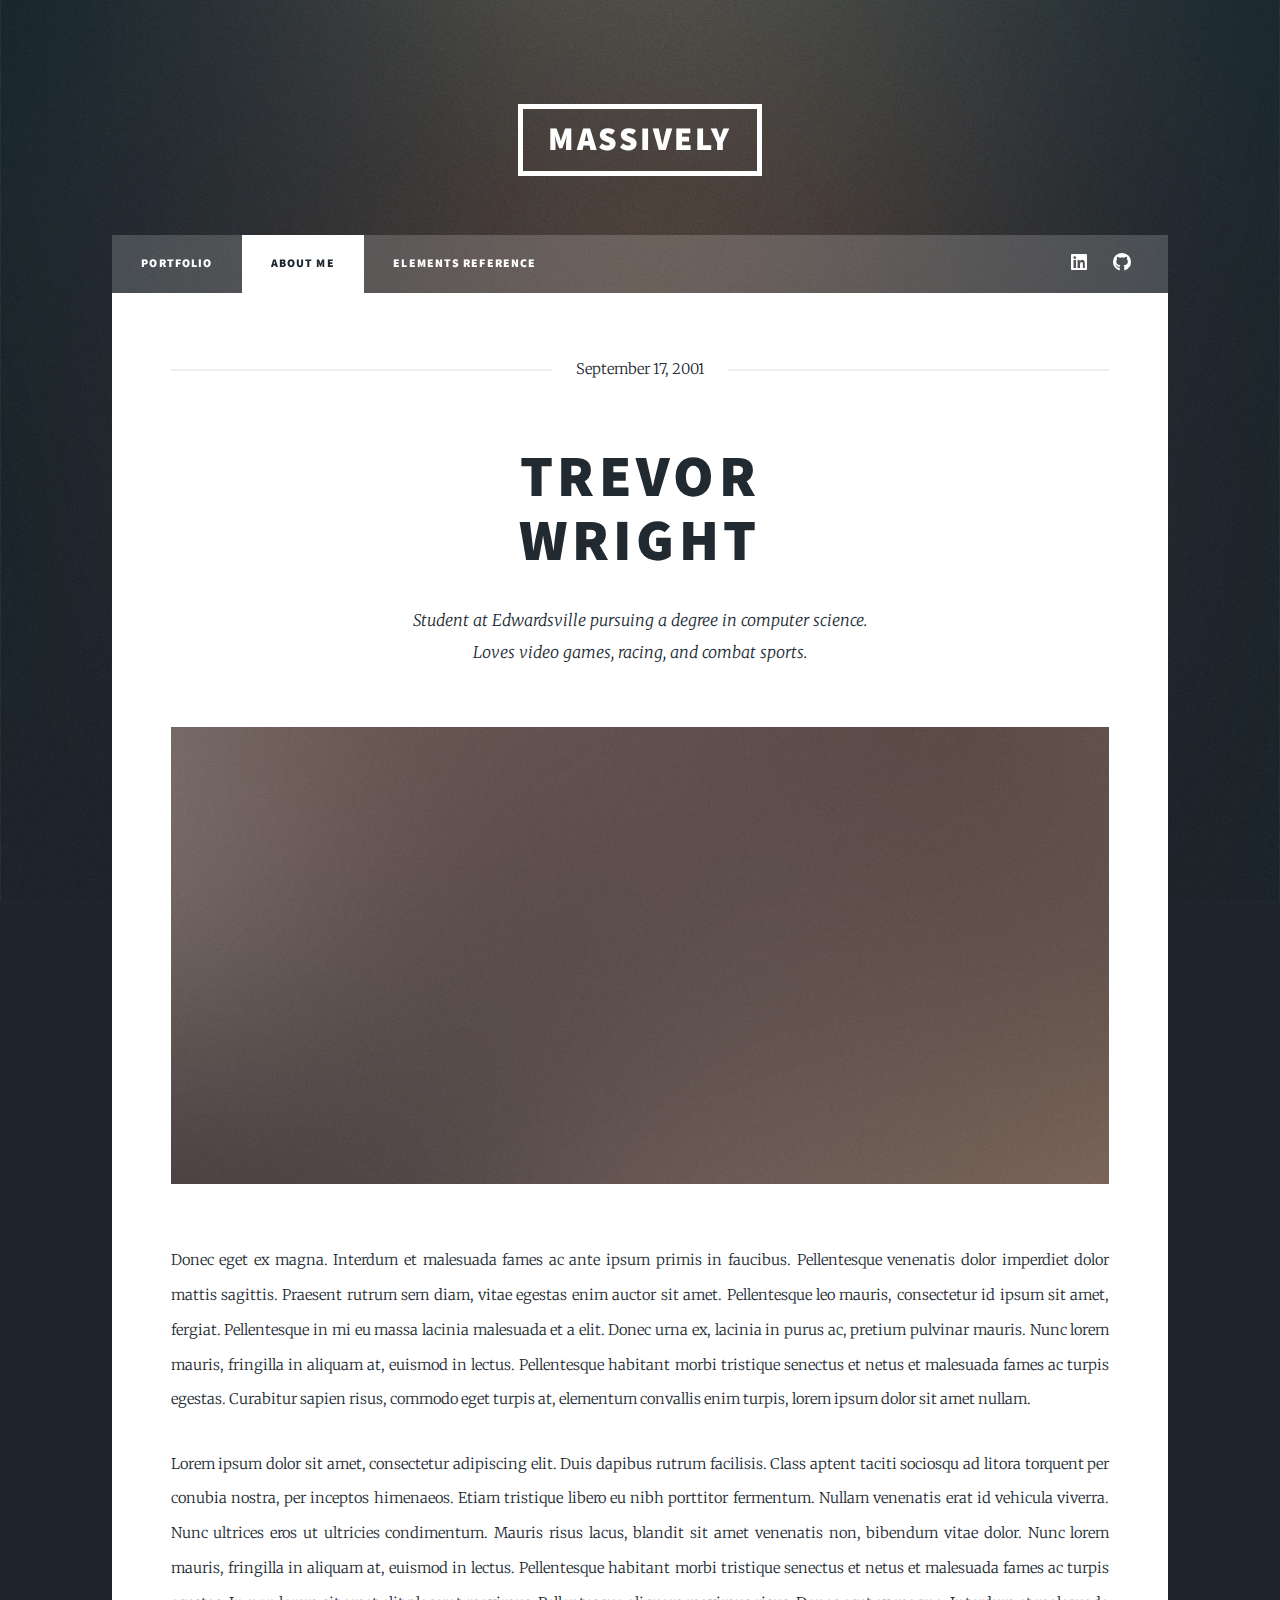
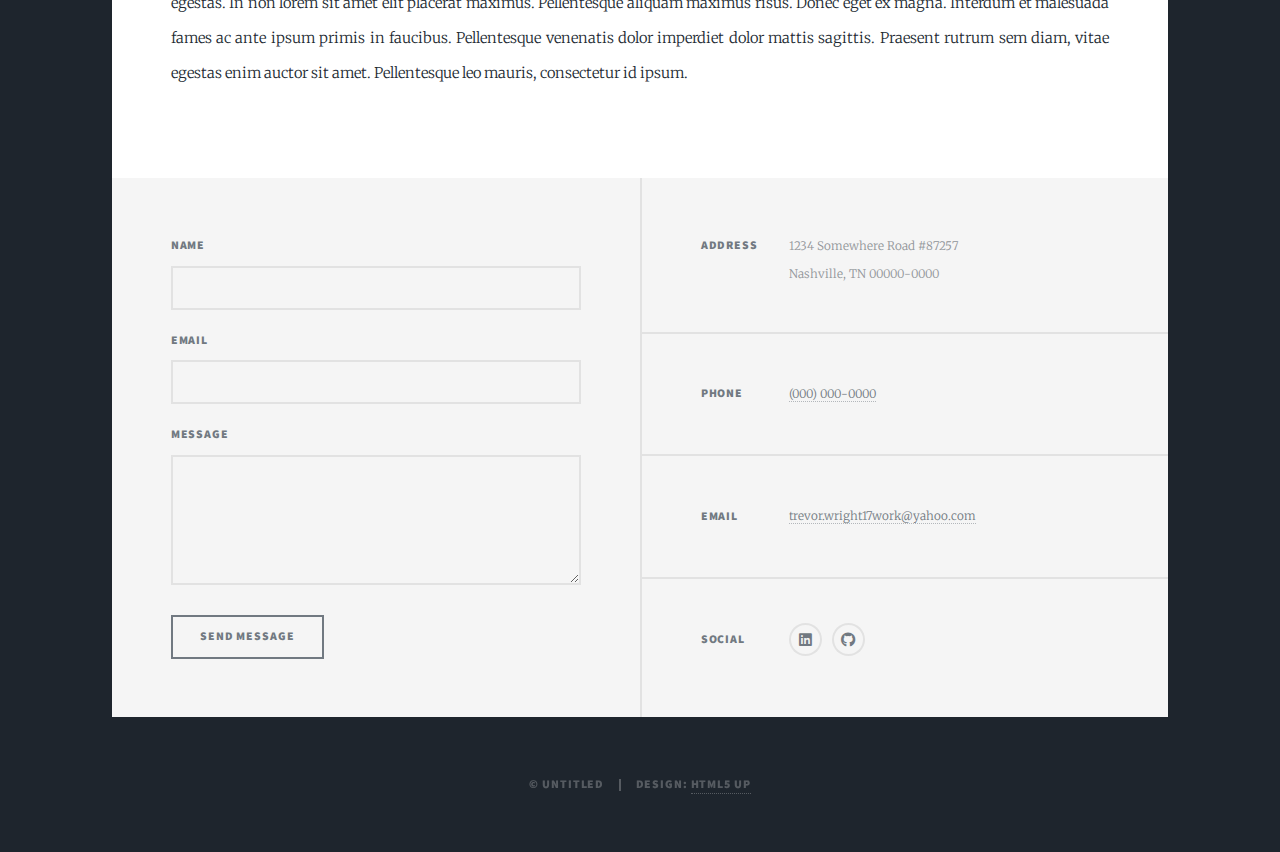
==== commit 9be3c8a4: "update to index.html" ====
--- a/generic.html
+++ b/generic.html
@@ -41,12 +41,11 @@
 						<!-- Post -->
 							<section class="post">
 								<header class="major">
-									<span class="date">April 25, 2017</span>
-									<h1>This is a<br />
-									Generic Page</h1>
-									<p>Aenean ornare velit lacus varius enim ullamcorper proin aliquam<br />
-									facilisis ante sed etiam magna interdum congue. Lorem ipsum dolor<br />
-									amet nullam sed etiam veroeros.</p>
+									<span class="date">September 17, 2001</span>
+									<h1>Trevor<br />
+									Wright</h1>
+									<p>Student at Edwardsville pursuing a degree in computer science.<br>
+										Loves video games, racing, and combat sports.</p>
 								</header>
 								<div class="image main"><img src="images/pic01.jpg" alt="" /></div>
 								<p>Donec eget ex magna. Interdum et malesuada fames ac ante ipsum primis in faucibus. Pellentesque venenatis dolor imperdiet dolor mattis sagittis. Praesent rutrum sem diam, vitae egestas enim auctor sit amet. Pellentesque leo mauris, consectetur id ipsum sit amet, fergiat. Pellentesque in mi eu massa lacinia malesuada et a elit. Donec urna ex, lacinia in purus ac, pretium pulvinar mauris. Nunc lorem mauris, fringilla in aliquam at, euismod in lectus. Pellentesque habitant morbi tristique senectus et netus et malesuada fames ac turpis egestas. Curabitur sapien risus, commodo eget turpis at, elementum convallis enim turpis, lorem ipsum dolor sit amet nullam.</p>
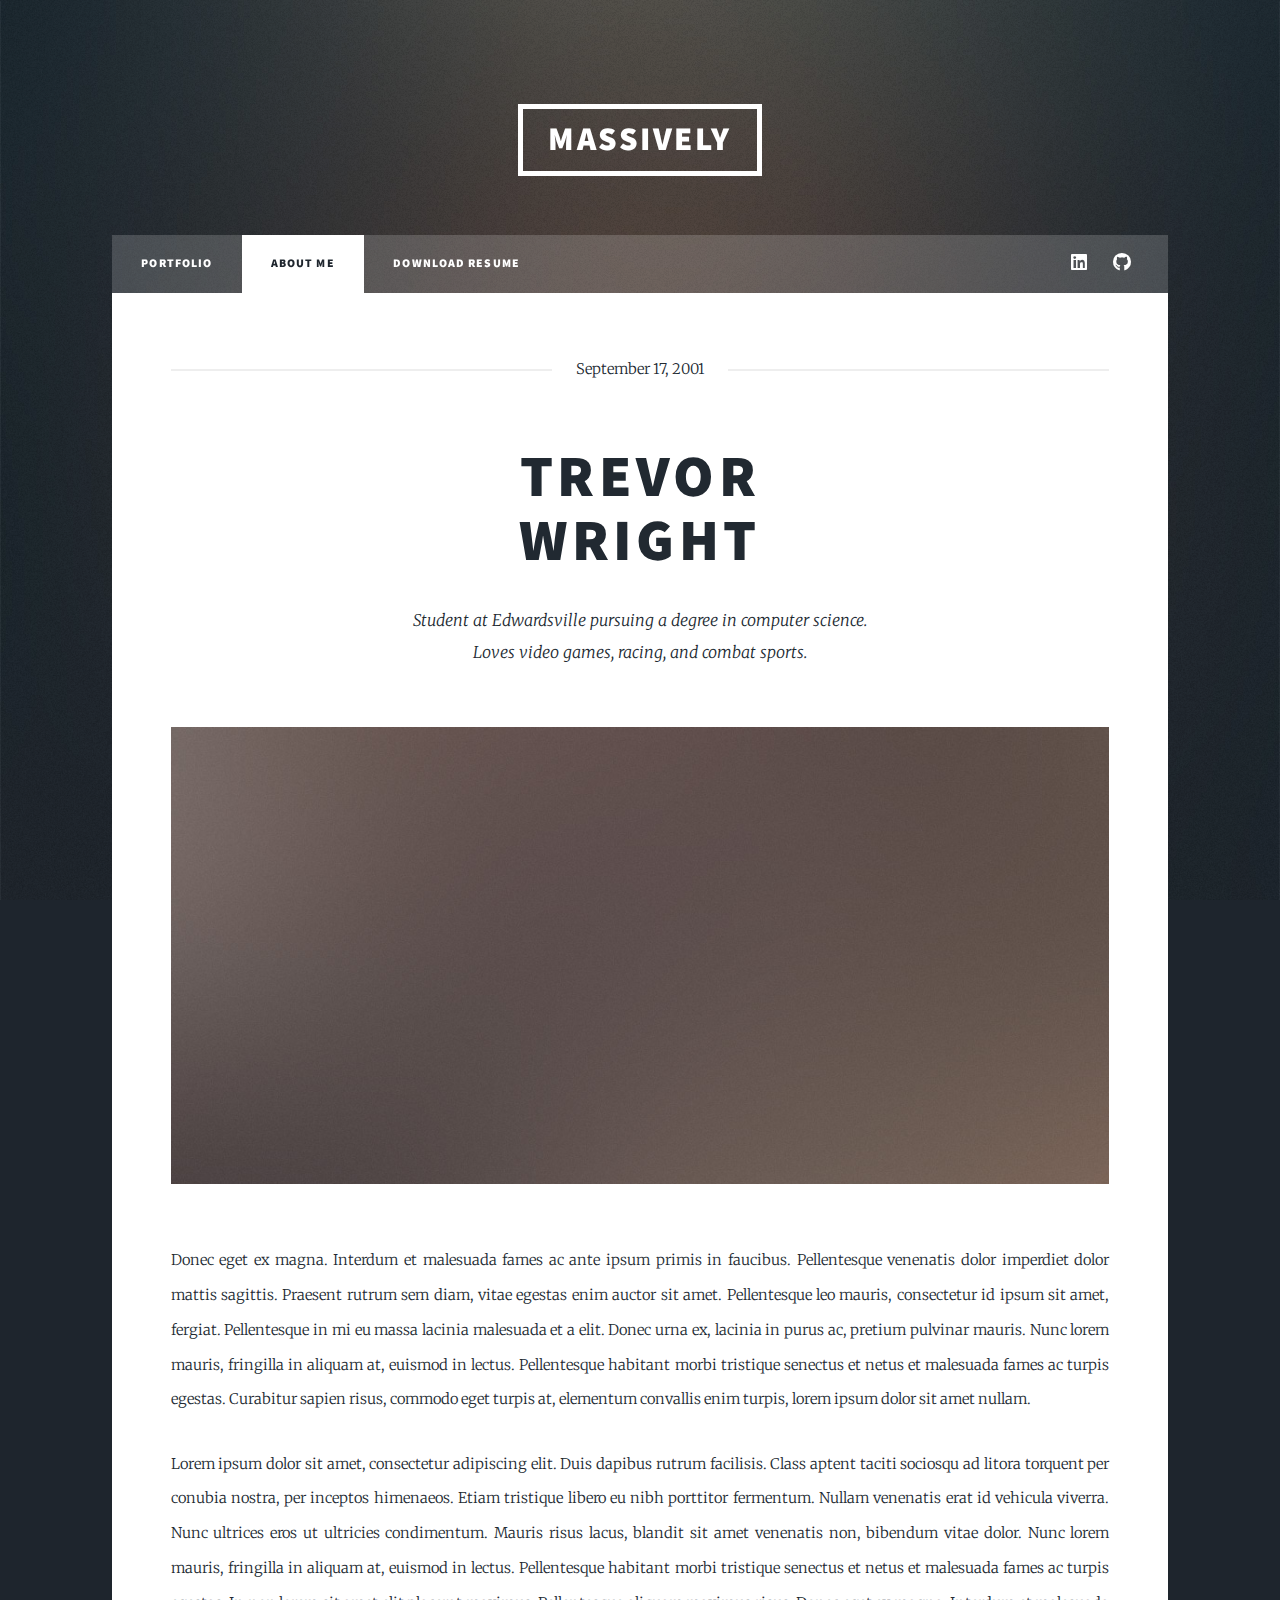
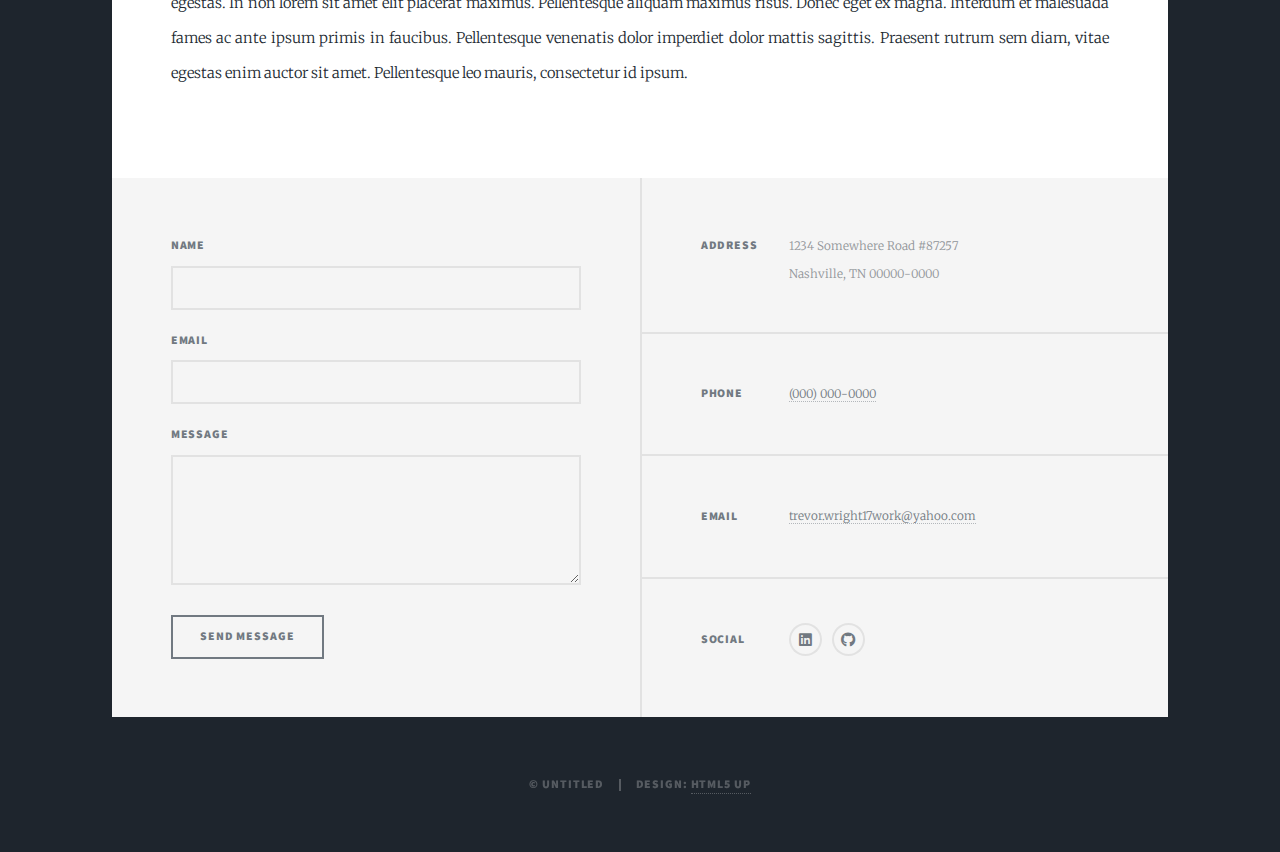
==== commit 19b11d0a: "update to generic.html & index.html" ====
--- a/generic.html
+++ b/generic.html
@@ -27,7 +27,7 @@
 						<ul class="links">
 							<li><a href="index.html">Portfolio</a></li>
 							<li class="active"><a href="generic.html">About Me</a></li>
-							<li><a href="elements.html">Elements Reference</a></li>
+							<li><a href="images\Trevor Wright's Resume.pdf" download>Download Resume</a></li>
 						</ul>
 						<ul class="icons">
 							<li><a href="#" class="icon brands fa-linkedin"><span class="label">linkedin</span></a></li>
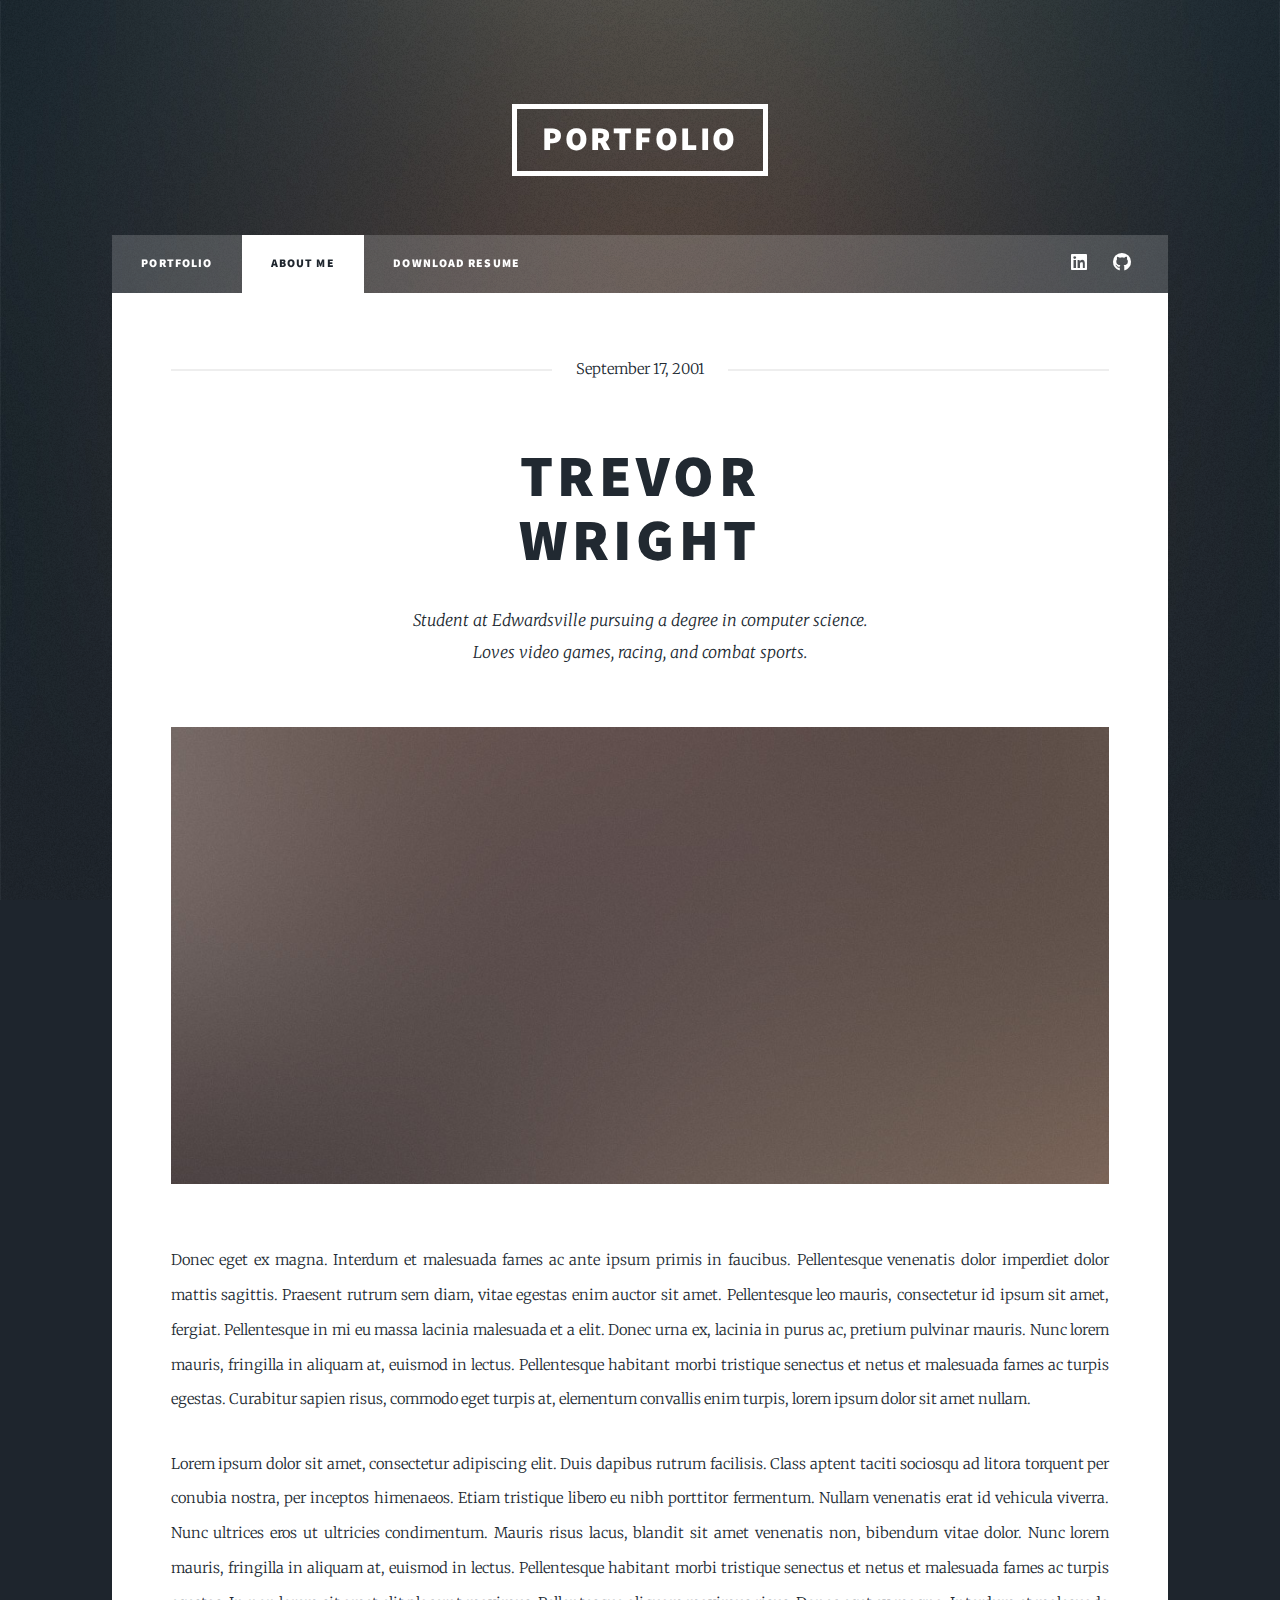
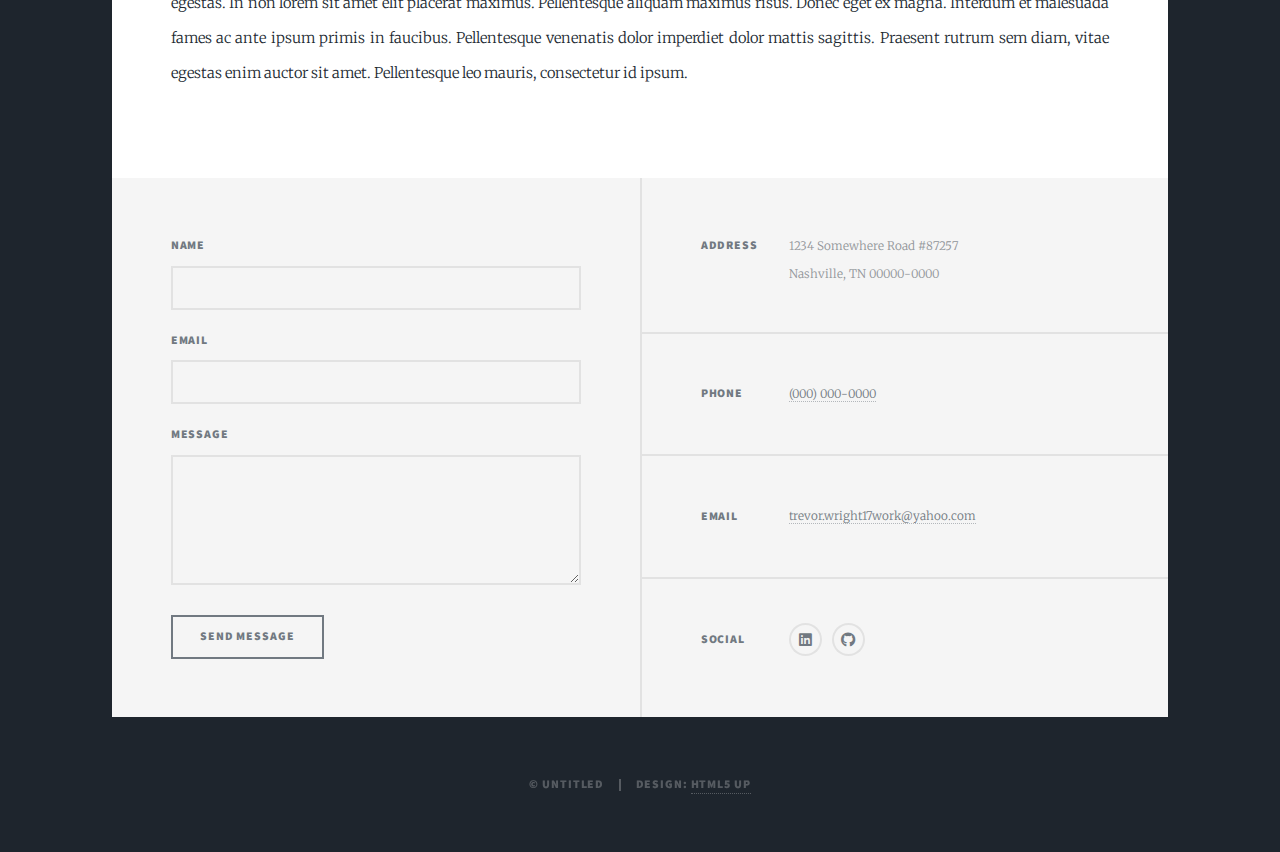
==== commit 24ef2137: "updated generic.html" ====
--- a/generic.html
+++ b/generic.html
@@ -19,7 +19,7 @@
 
 				<!-- Header -->
 					<header id="header">
-						<a href="index.html" class="logo">Massively</a>
+						<a href="index.html" class="logo">Portfolio</a>
 					</header>
 
 				<!-- Nav -->
@@ -118,4 +118,4 @@
 			<script src="assets/js/main.js"></script>
 
 	</body>
-</html>+</html>
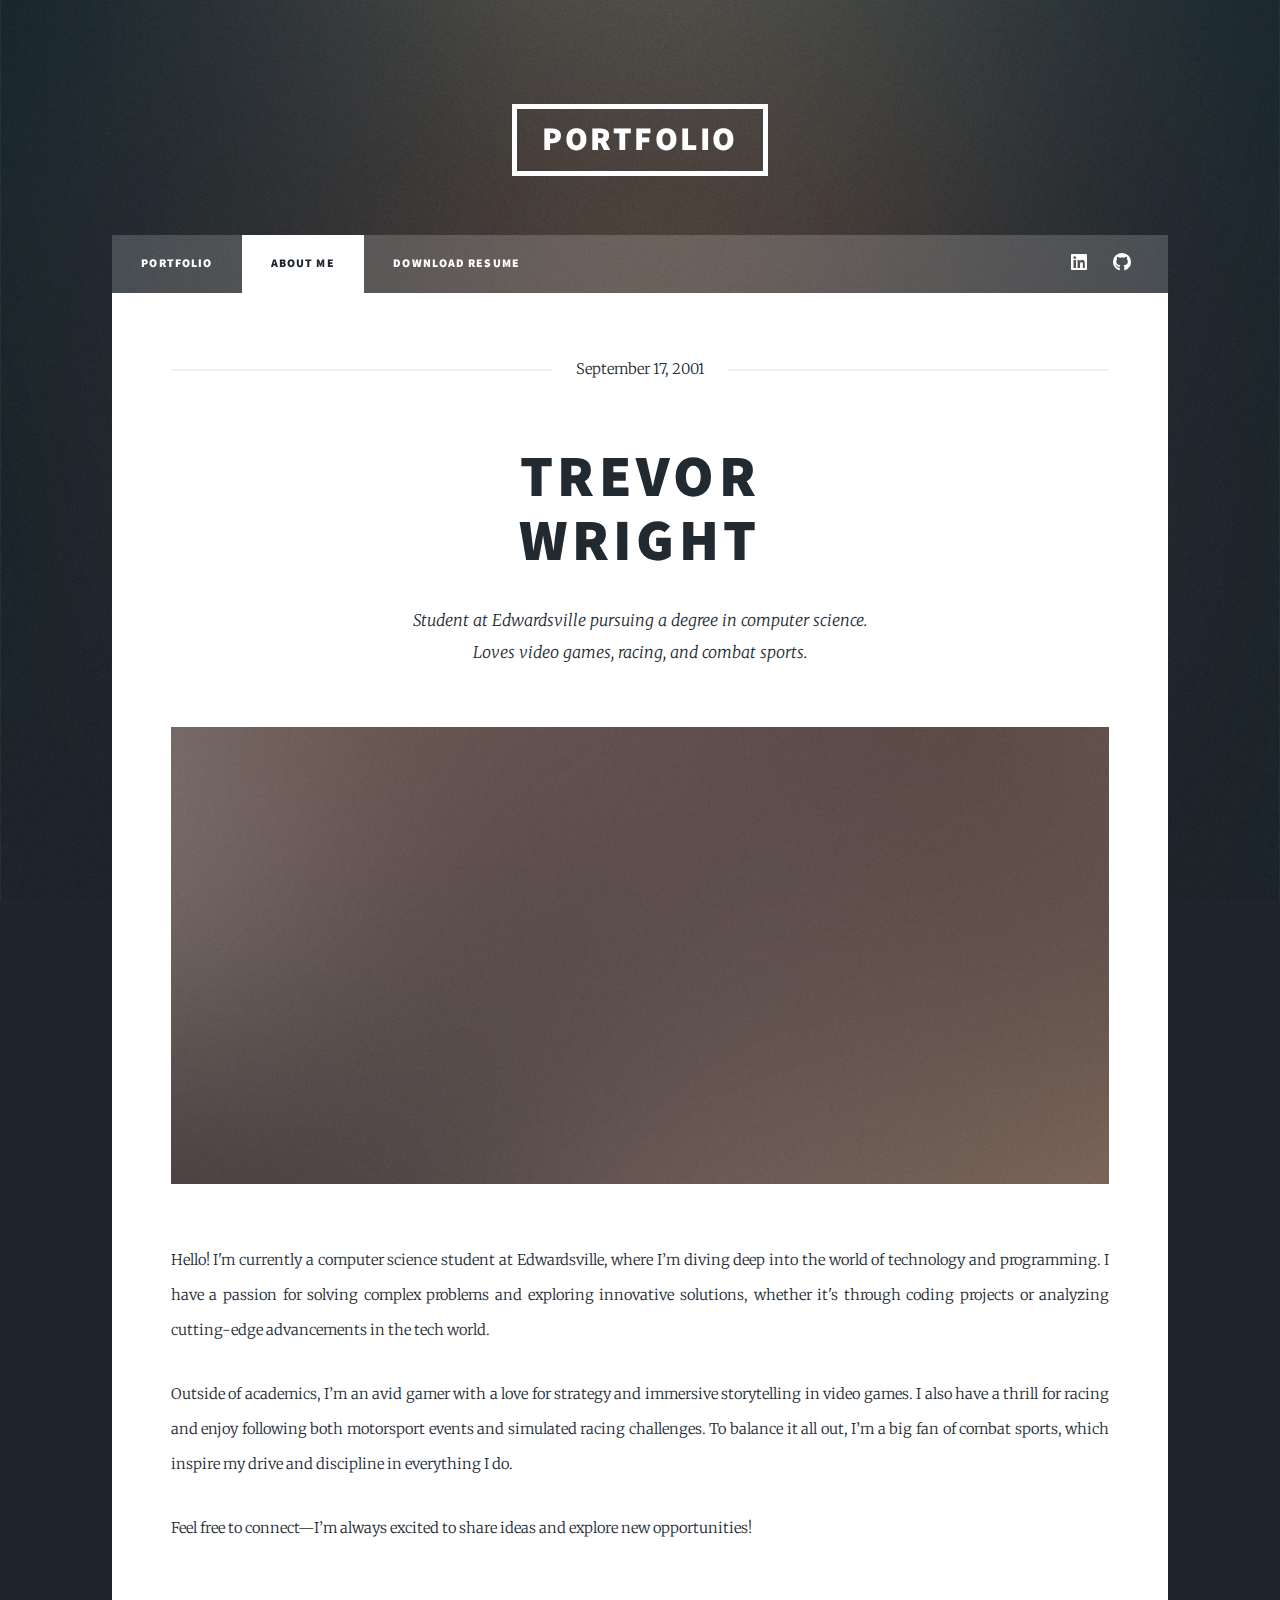
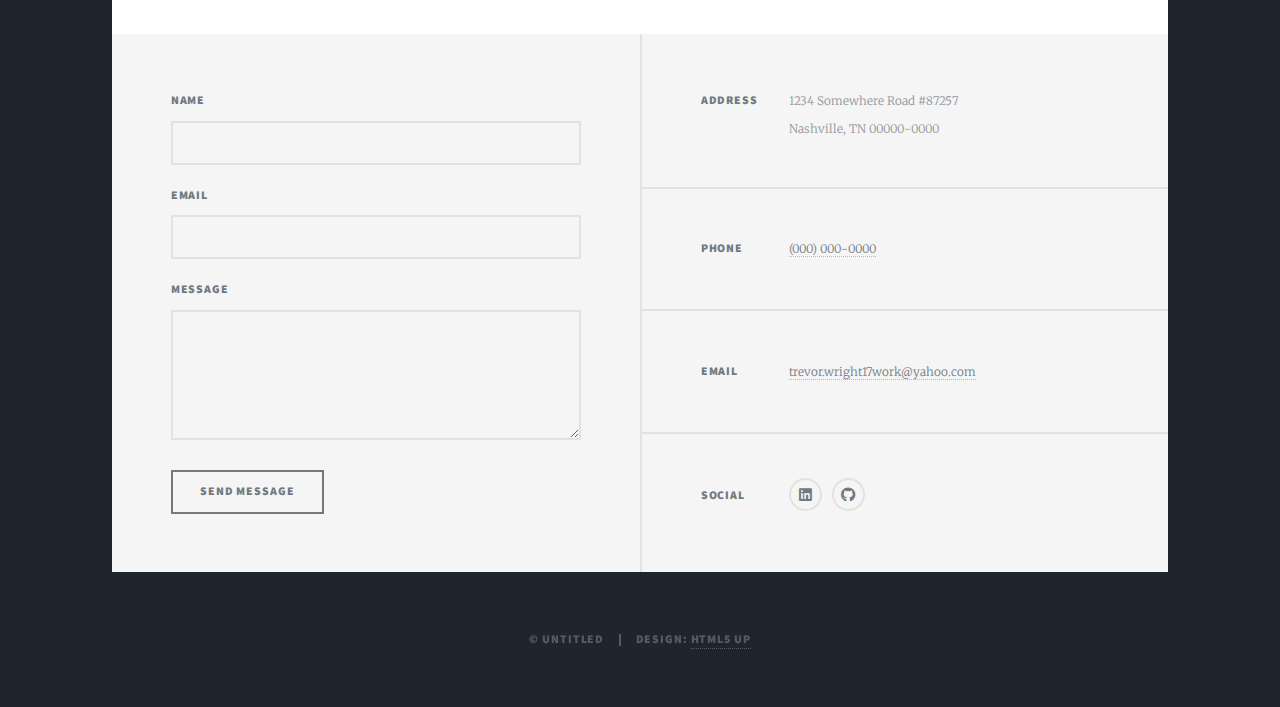
==== commit 952de6f9: "Updated removed placeholder information on about me page" ====
--- a/generic.html
+++ b/generic.html
@@ -48,8 +48,9 @@
 										Loves video games, racing, and combat sports.</p>
 								</header>
 								<div class="image main"><img src="images/pic01.jpg" alt="" /></div>
-								<p>Donec eget ex magna. Interdum et malesuada fames ac ante ipsum primis in faucibus. Pellentesque venenatis dolor imperdiet dolor mattis sagittis. Praesent rutrum sem diam, vitae egestas enim auctor sit amet. Pellentesque leo mauris, consectetur id ipsum sit amet, fergiat. Pellentesque in mi eu massa lacinia malesuada et a elit. Donec urna ex, lacinia in purus ac, pretium pulvinar mauris. Nunc lorem mauris, fringilla in aliquam at, euismod in lectus. Pellentesque habitant morbi tristique senectus et netus et malesuada fames ac turpis egestas. Curabitur sapien risus, commodo eget turpis at, elementum convallis enim turpis, lorem ipsum dolor sit amet nullam.</p>
-								<p>Lorem ipsum dolor sit amet, consectetur adipiscing elit. Duis dapibus rutrum facilisis. Class aptent taciti sociosqu ad litora torquent per conubia nostra, per inceptos himenaeos. Etiam tristique libero eu nibh porttitor fermentum. Nullam venenatis erat id vehicula viverra. Nunc ultrices eros ut ultricies condimentum. Mauris risus lacus, blandit sit amet venenatis non, bibendum vitae dolor. Nunc lorem mauris, fringilla in aliquam at, euismod in lectus. Pellentesque habitant morbi tristique senectus et netus et malesuada fames ac turpis egestas. In non lorem sit amet elit placerat maximus. Pellentesque aliquam maximus risus. Donec eget ex magna. Interdum et malesuada fames ac ante ipsum primis in faucibus. Pellentesque venenatis dolor imperdiet dolor mattis sagittis. Praesent rutrum sem diam, vitae egestas enim auctor sit amet. Pellentesque leo mauris, consectetur id ipsum.</p>
+								<p>Hello! I'm currently a computer science student at Edwardsville, where I’m diving deep into the world of technology and programming. I have a passion for solving complex problems and exploring innovative solutions, whether it's through coding projects or analyzing cutting-edge advancements in the tech world.</p>
+								<p>Outside of academics, I’m an avid gamer with a love for strategy and immersive storytelling in video games. I also have a thrill for racing and enjoy following both motorsport events and simulated racing challenges. To balance it all out, I’m a big fan of combat sports, which inspire my drive and discipline in everything I do.</p>
+								<p>Feel free to connect—I’m always excited to share ideas and explore new opportunities!</p>
 							</section>
 
 					</div>
